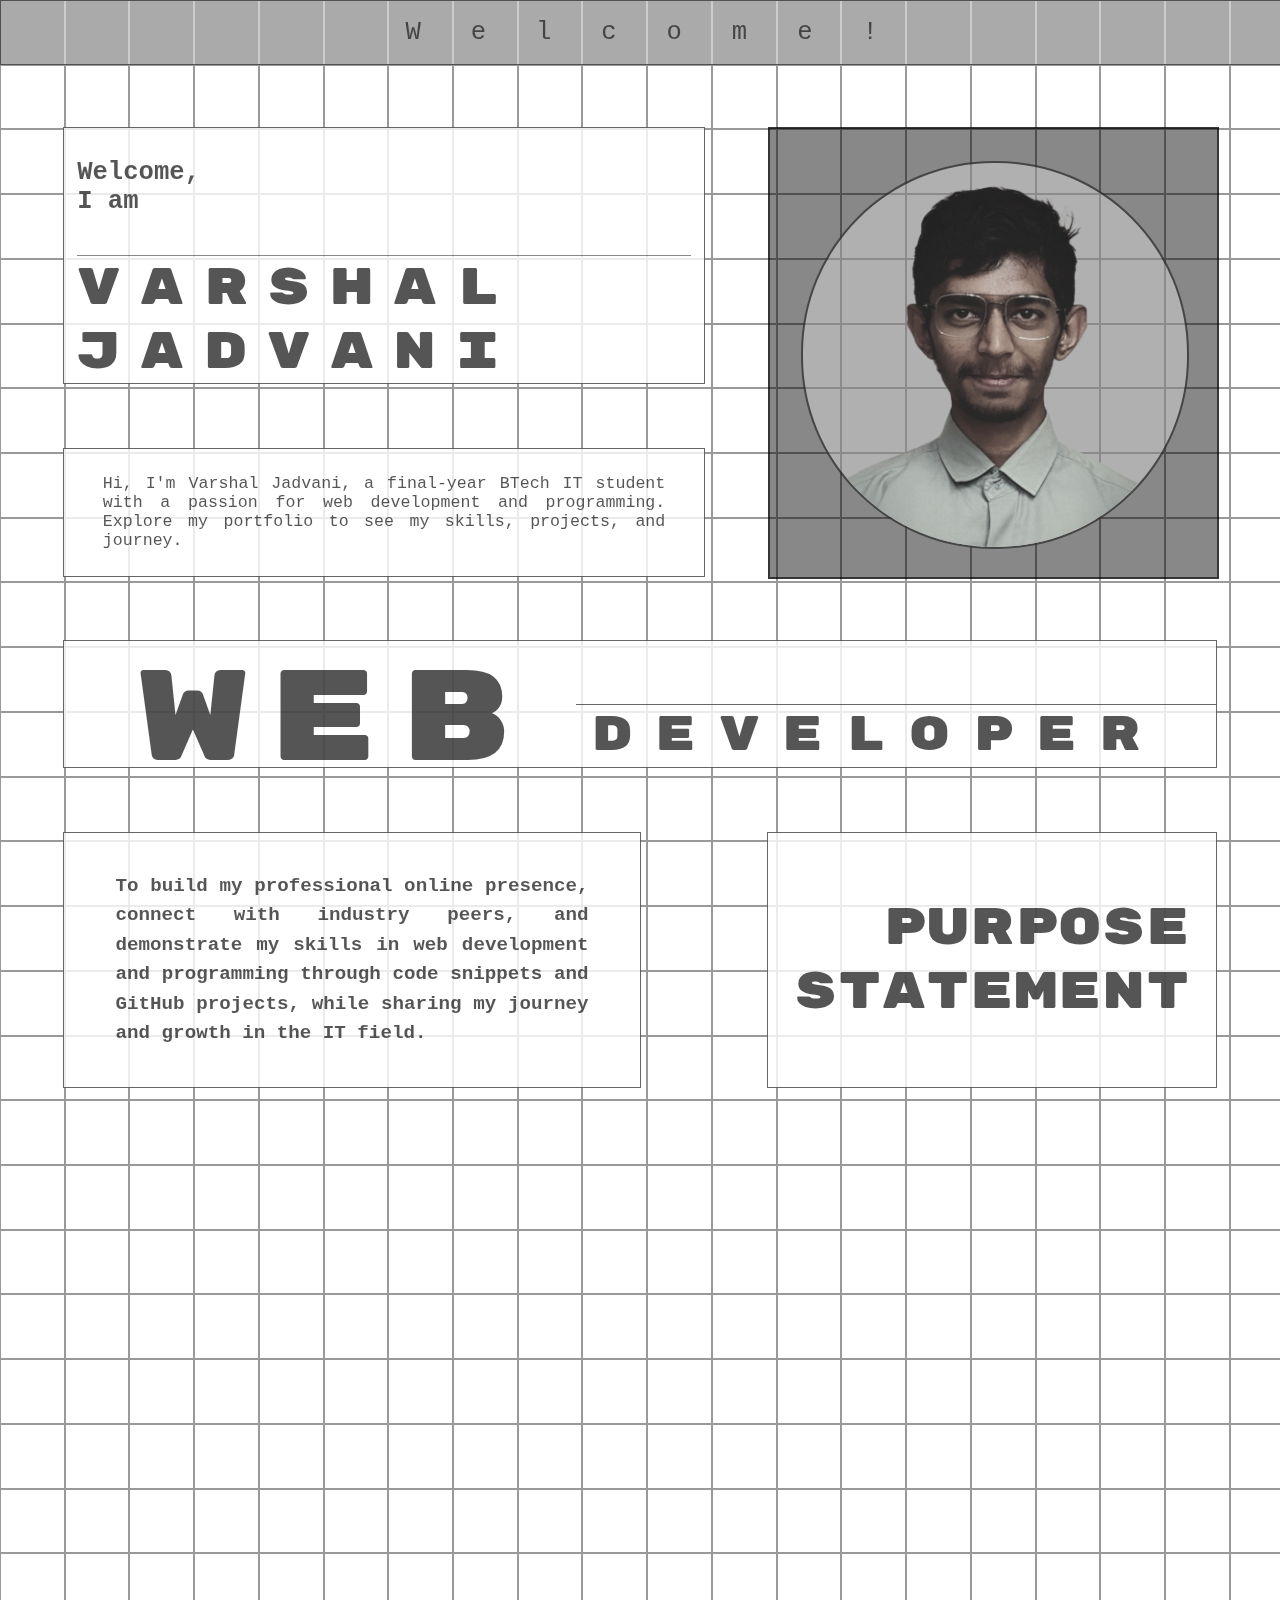
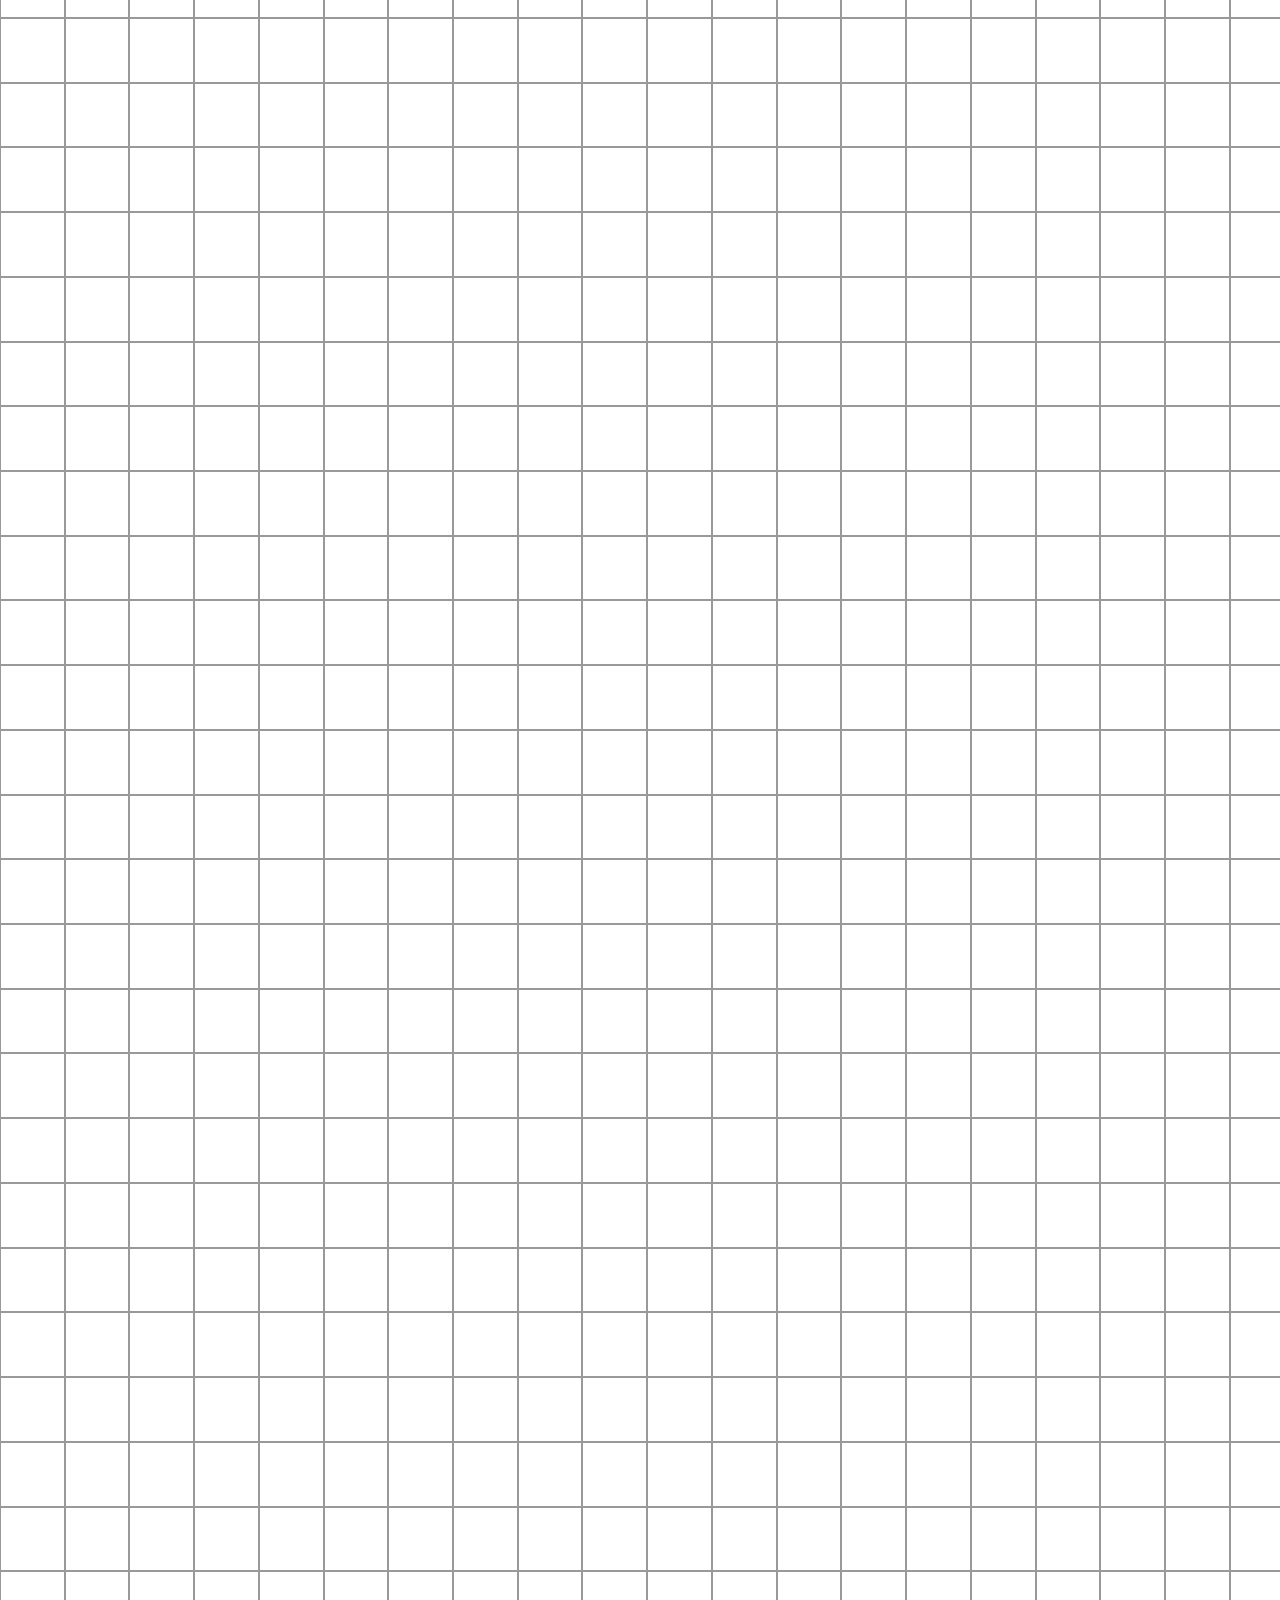
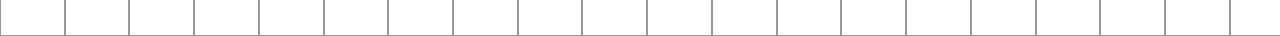
==== index.html @ 3df0f8cb "added purpose statement" ====
<!DOCTYPE html>
<html lang="en">
<head>
    <meta charset="UTF-8">
    <meta name="viewport" content="width=device-width, initial-scale=1.0">
    <title>Document</title>
    <link rel="stylesheet" href="styles.css">
</head>
<body>
    <div id="background" class="background"></div>
    <div id="header" class="header"><p>Welcome!</p></div>
    <div class="name" id="name"><p><br>Welcome,<br>I am</p><h2>varshal Jadvani</h2></div>
    <!-- <div class="about" id="about"><p>I am currently studying in my final year of BTech in IT. I have a strong foundation in web development and programming. </p><p>skills : JavaScript, HTML, CSS, MongoDB, MySQL, PHP, Java, and C.</p></div> -->
    <div class="about" id="about"><p>Hi, I'm Varshal Jadvani, a final-year BTech IT student with a passion for web development and programming. Explore my portfolio to see my skills, projects, and journey.</p></div>
    <div id="profile_photo" class="profile_photo">
        <img src="img/pfp.jpeg" alt="" srcset="">
    </div>
    <div class="profession" id="profession">
        <h1>Web</h1>
        <h2>Developer</h2>
        <!-- <h2>designer</h2> -->
    </div>
    <div class="purpose" id="purpose"><p><b>Purpose Statement</b></p></div>
    <div class="purpose_statement" id="purpose_statement"><p>To build my professional online presence, connect with industry peers, and demonstrate my skills in web development and programming through code snippets and GitHub projects, while sharing my journey and growth in the IT field.</p></div>
</body>
<script src="script.js"></script>
</html>
---- styles.css ----
@import url('https://fonts.googleapis.com/css2?family=Delius+Unicase:wght@400;700&family=Nunito:ital,wght@0,200..1000;1,200..1000&family=Rubik+Mono+One&family=Ubuntu+Sans+Mono:ital,wght@0,400..700;1,400..700&display=swap');
@import url('https://fonts.googleapis.com/css2?family=Delius+Unicase:wght@400;700&family=Nunito:ital,wght@0,200..1000;1,200..1000&family=Rubik+Mono+One&display=swap');
*{
    margin: 0;
    padding: 0;
    font-family: "Rubik Mono One", monospace;
    font-weight: 400;
    font-style: normal;    /* font-weight: 800; */
    color: #000000aa;
}
body{
    background-color: #fff;
    margin: 0;
    padding: 0;
    height: fit-content;
    width: fit-content;
}
.background{
    /* display: flex;
    flex-direction: row;
    flex-wrap: wrap;
    justify-content: center;
    margin: 5px auto; */
    margin: 0;
    padding: 0;
    min-height: 100vh;
    max-width: 100vw;
    position: absolute;
    display: grid;
    grid-template-columns: 1fr 1fr 1fr 1fr 1fr 1fr 1fr 1fr 1fr 1fr 1fr 1fr 1fr 1fr 1fr 1fr 1fr 1fr 1fr 1fr;
    /* overflow: hidden; */
    z-index: -1;
}
::-webkit-scrollbar{
    display: none;
}
.background > div{
    height: calc(5vw - .1vw);
    /* height:; */
    width: calc(5vw - .1vw);
    /* width: ; */
    border: 0.05vw solid #00000066;
}

p{
    font-family: "Ubuntu Sans Mono", monospace;
    font-weight: 600;
}

.header{
    position: absolute;
    top: 0;
    height: calc(5vw - 0.1vw);
    width: 100vw;
    background-color: #ffffffaa;
    backdrop-filter: invert();
    display: flex;
    justify-content: center;
    align-items: center;
    border: .1vw solid #00000099;
    border-bottom: 0.1vw solid #00000099;
}
.header p{
    height: auto;
    width: auto;
    color: #00000099;
    padding: 0 0 0 4vw;
    letter-spacing: 3.9vw;
    font-size: 2vw;
    font-family: "Ubuntu Sans Mono", monospace;
    font-weight: 400;
}

.name{
    display: flex;
    flex-direction: column;
    position: absolute;
    top: calc(10vw - 0.05vw);
    left: calc(5vw - 0.05vw);
    height: calc(20vw - 0.1vw);
    width: calc(50vw - calc(2vw + 0.05vw));
    font-size: 2.5vw;
    background-color: #ffffffcc;
    /* backdrop-filter: invert(); */
    justify-content: center;
    align-items: center;
    padding: 0 1vw;
    /* background-color: #00000055; */
    border: .15vw solid #00000099;
}
.name p{
    height: calc(10vw - 0.1vw);
    width: 100%;
    text-align: left;
    font-size: 2vw;
    border-bottom: 0.15vw solid #00000077;
}
.name h2{
    height: calc(10vw - 0.1vw);
    /* width: 95%; */
    text-align: left;
    word-spacing: 3vw;
    font-size: 4vw;
    letter-spacing: 1.5vw;
    /* margin-left: 14vw;
    margin-right: 1vw; */
}

.about{
    display: flex;
    flex-direction: column;
    position: absolute;
    top: calc(35vw);
    left: calc(5vw - 0.05vw);
    height: calc(10vw - 0.08vw);
    width: calc(50vw - 0.05vw);
    background-color: #ffffffcc;
    border: .15vw solid #00000099;
    justify-content: space-around;
    align-items: center;
    padding: 0;
}
.about p{
    flex: 0 0 auto;
    font-size: 1.3vw;
    text-align: justify;
    padding: 0 3vw;
    font-family: "Ubuntu Sans Mono", monospace;
    font-weight: 500;
    /* color: #000000dd; */
}

.profile_photo{
    position: absolute;
    top: calc(10vw - 0.05vw);
    left: calc(60vw);
    height: calc(35vw - 0.05vw);
    width: calc(35vw - 0.1vw);
    font-size: 2.5vw;
    background-color: #00000077;
    border: 2px solid #00000099;
    overflow: hidden;
}
.profile_photo img{
    position: relative;
    top: calc(2.5vw - 0.05vw);
    left: calc(2.5vw - 0.05vw);
    height: calc(30vw);
    width: calc(30vw);
    background-color: #ffffff55;
    border-radius: 15vw;
    border: 2px solid #00000099;
    filter: saturate(0.3);
}

.profession{
    display: flex;
    flex-direction: row;
    position: absolute;
    top:calc(50vw);
    left: calc(5vw - 0.05vw);
    height: calc(10vw - 0.12vw);
    width: calc(90vw - 0.05vw);
    font-size: 2.5vw;
    background-color: #ffffffcc;
    /* justify-content: space-around    ; */
    align-items: end;
    border: 0.15vw solid #00000099;
}
.profession h1{
    flex: 0 0 calc(35vw - 0.75vw);
    /* width: 100%; */
    text-align: left;
    height: calc(10vw - 0.15vw);
    font-size: 10vw;
    letter-spacing: 1.75vw;
    padding: 0 0 0 5.75vw;
}
.profession h2{
    flex: 0 0 calc(50vw - 1.25vw);
    text-align: left;
    height: calc(5vw - 0.1vw);
    letter-spacing: 1.75vw;
    border-top: 0.15vw solid #00000099;
    padding: 0 0 0 1.2vw;
}
.profession h2:nth-of-type(2){
    position: relative;
    top: -5vw;
    left: -50vw;
    border-top:none;
    /* background-color: #fff; */
}

.purpose{
    display: flex;
    position: absolute;
    top:calc(65vw);
    left: calc(60vw - 0.05vw);
    height: calc(20vw - 0.12vw);
    width: calc(35vw - 0.05vw);
    background-color: #ffffffcc;
    justify-content: center;
    align-items: center;
    border: 0.15vw solid #00000099;
}
.purpose p{
    padding: 0 4vw;
    font-size: 4vw;
    text-align: right;
    /* line-height: 1vw; */
}

.purpose_statement{
    display: flex;
    position: absolute;
    top:calc(65vw);
    left: calc(5vw - 0.05vw);
    height: calc(20vw - 0.12vw);
    width: calc(45vw - 0.05vw);
    background-color: #ffffffcc;
    justify-content: center;
    align-items: center;
    border: 0.15vw solid #00000099;   
}
.purpose_statement p{
    padding: 0 4vw;
    font-size: 1.5vw;
    text-align: justify;
    line-height: 2.3vw;
}
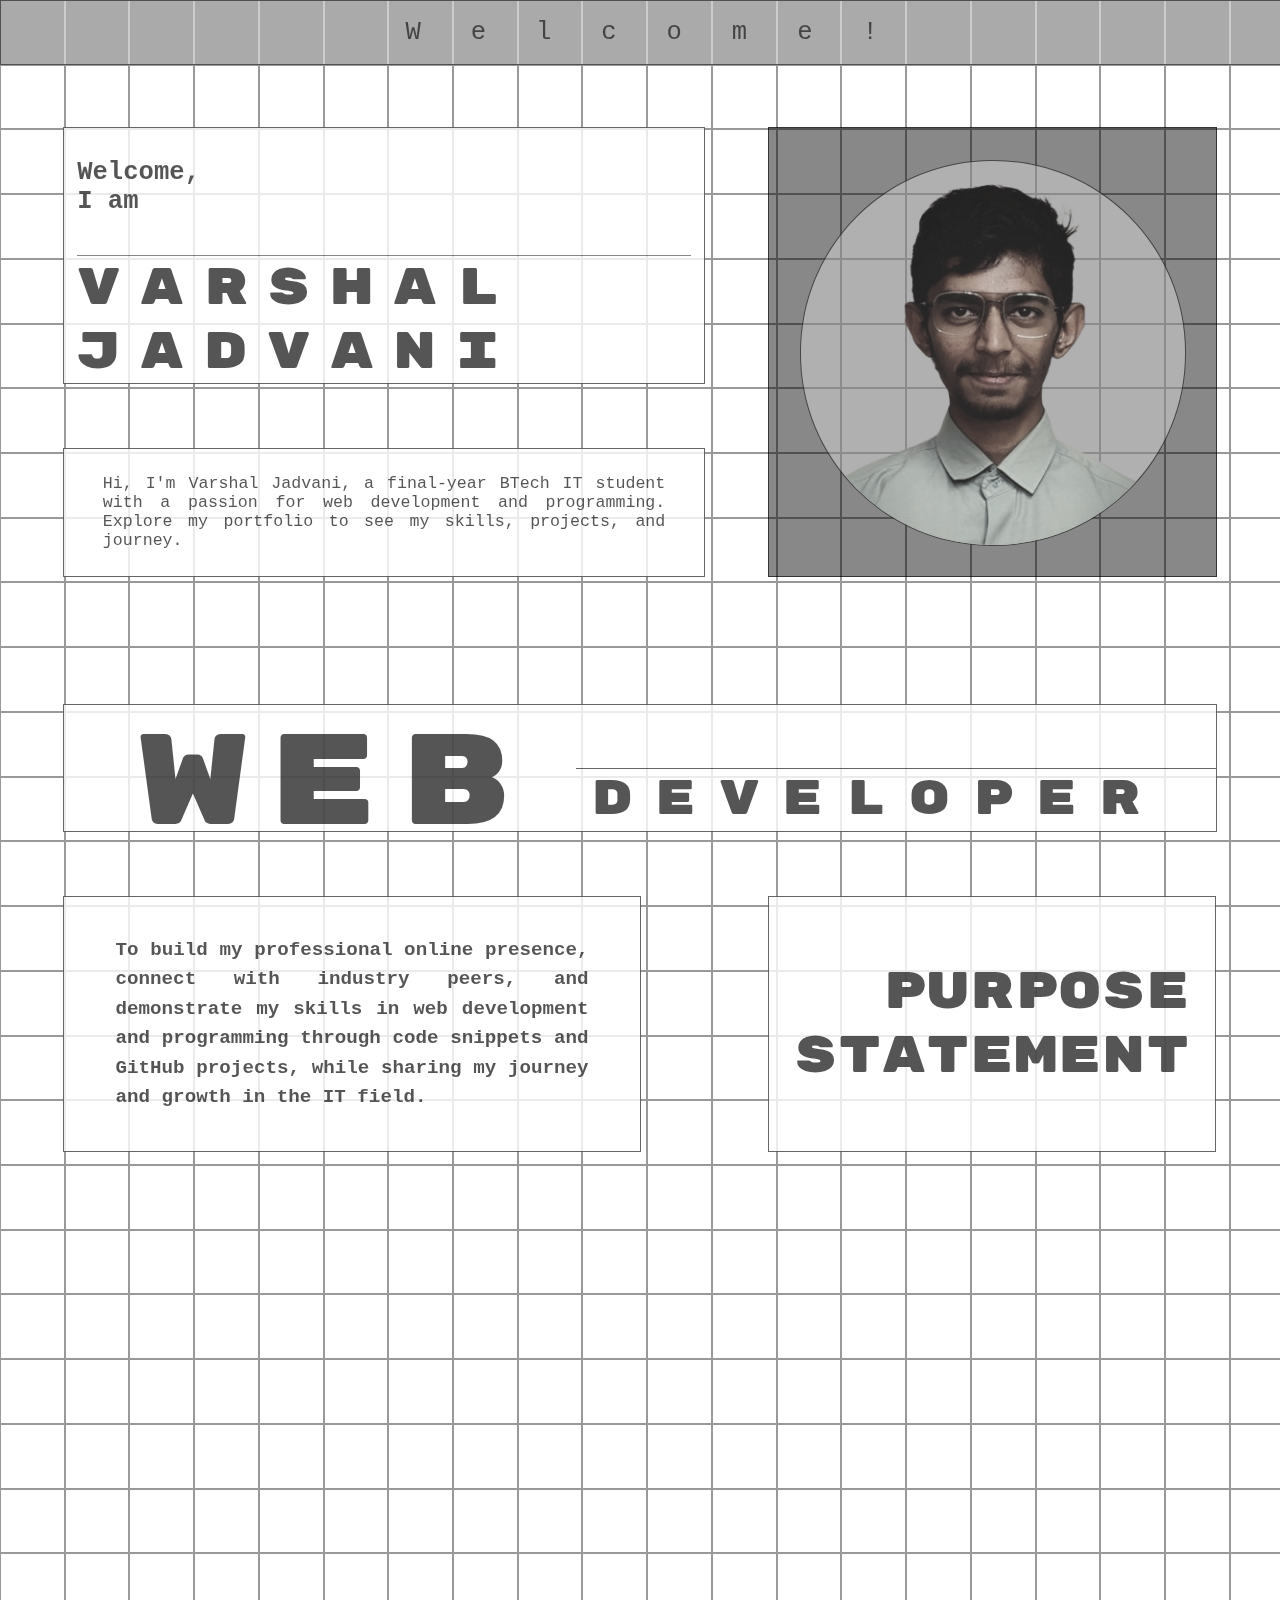
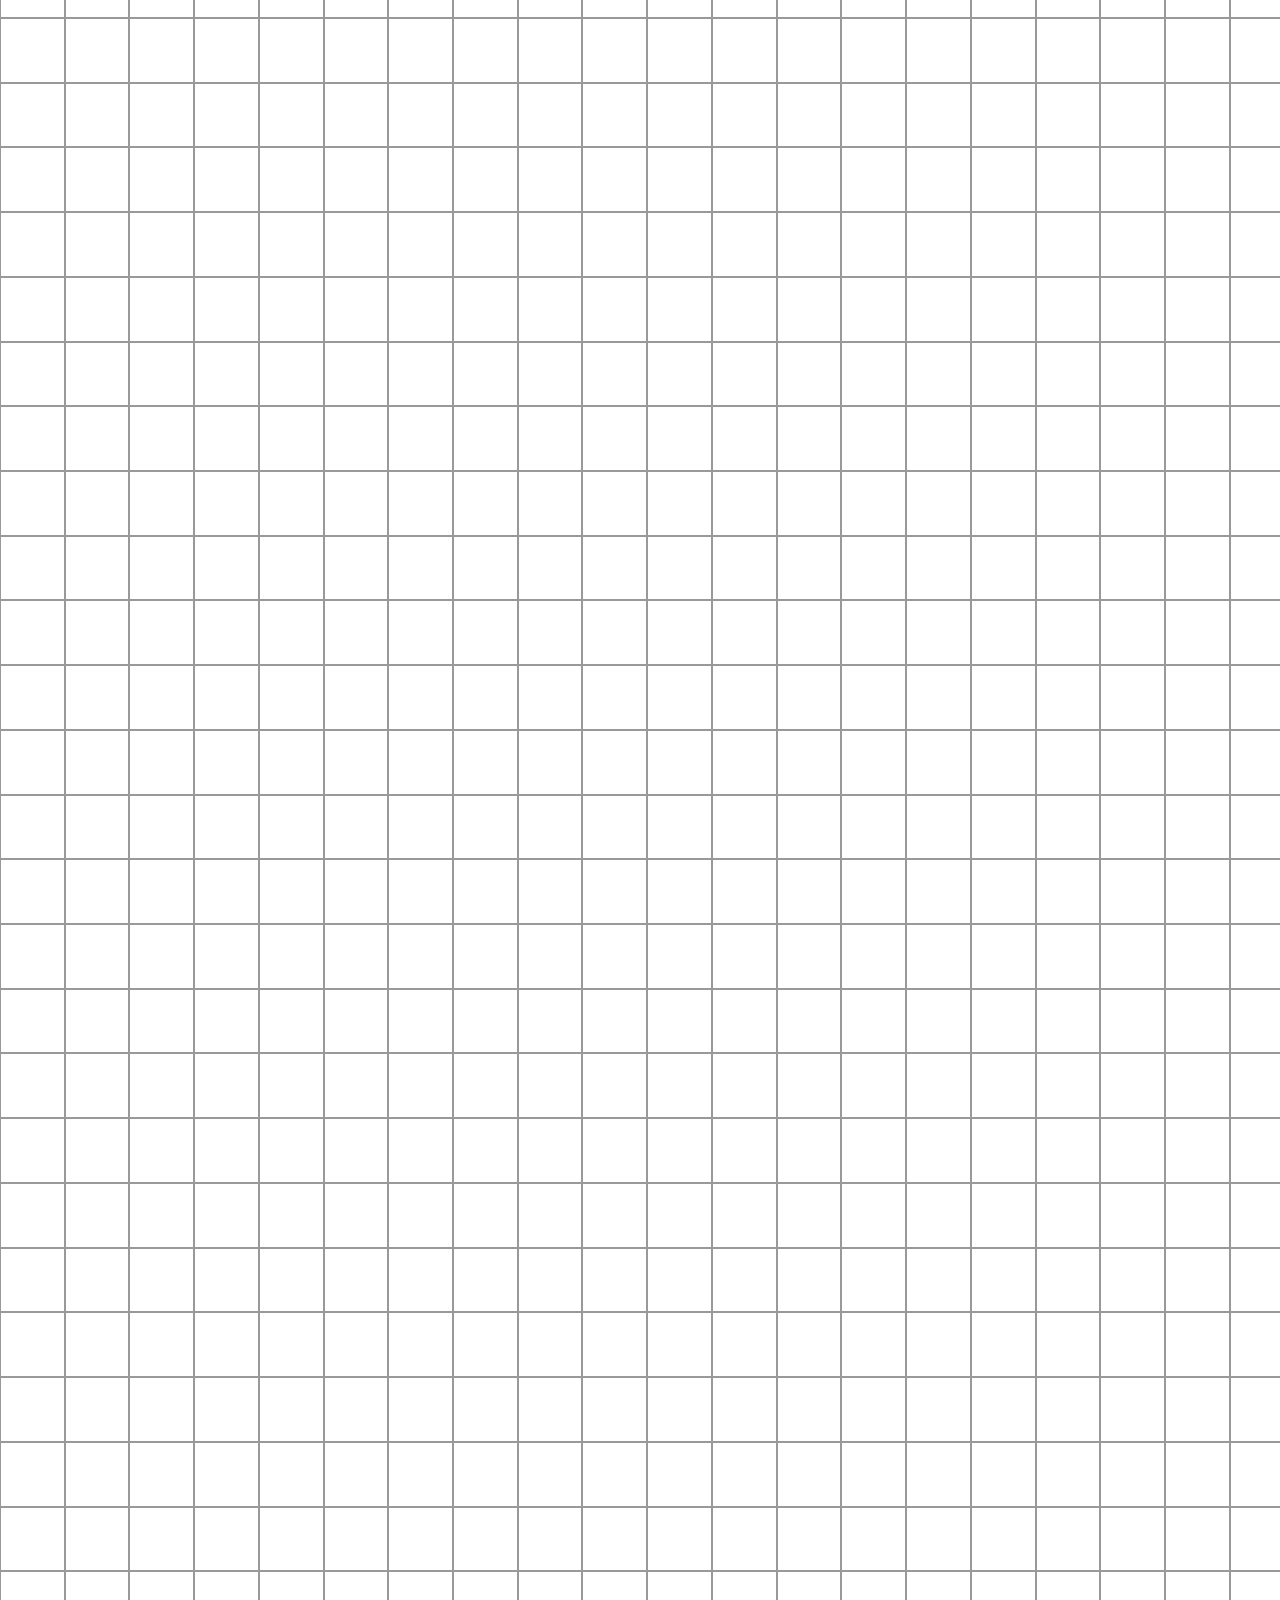
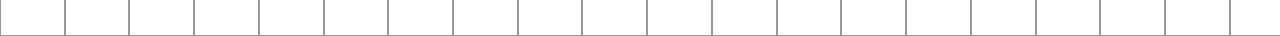
==== commit 05464abd: "yesterdays remaining work" ====
--- a/index.html
+++ b/index.html
@@ -5,6 +5,8 @@
     <meta name="viewport" content="width=device-width, initial-scale=1.0">
     <title>Document</title>
     <link rel="stylesheet" href="styles.css">
+    <meta name="viewport" content="width=device-width, initial-scale=1.0">
+
 </head>
 <body>
     <div id="background" class="background"></div>
--- a/styles.css
+++ b/styles.css
@@ -35,12 +35,13 @@
     display: none;
 }
 .background > div{
+    /* height: calc(4.88vw);
+    width: calc(4.88vw); */
     height: calc(5vw - .1vw);
-    /* height:; */
     width: calc(5vw - .1vw);
-    /* width: ; */
     border: 0.05vw solid #00000066;
 }
+
 
 p{
     font-family: "Ubuntu Sans Mono", monospace;
@@ -138,7 +139,7 @@
     width: calc(35vw - 0.1vw);
     font-size: 2.5vw;
     background-color: #00000077;
-    border: 2px solid #00000099;
+    border: 0.15vw solid #00000099;
     overflow: hidden;
 }
 .profile_photo img{
@@ -149,7 +150,7 @@
     width: calc(30vw);
     background-color: #ffffff55;
     border-radius: 15vw;
-    border: 2px solid #00000099;
+    border: 0.15vw solid #00000099;
     filter: saturate(0.3);
 }
 
@@ -157,7 +158,7 @@
     display: flex;
     flex-direction: row;
     position: absolute;
-    top:calc(50vw);
+    top:calc(55vw);
     left: calc(5vw - 0.05vw);
     height: calc(10vw - 0.12vw);
     width: calc(90vw - 0.05vw);
@@ -195,10 +196,10 @@
 .purpose{
     display: flex;
     position: absolute;
-    top:calc(65vw);
-    left: calc(60vw - 0.05vw);
+    top:calc(70vw);
+    left: calc(60vw);
     height: calc(20vw - 0.12vw);
-    width: calc(35vw - 0.05vw);
+    width: calc(35vw - 0.12vw);
     background-color: #ffffffcc;
     justify-content: center;
     align-items: center;
@@ -214,7 +215,7 @@
 .purpose_statement{
     display: flex;
     position: absolute;
-    top:calc(65vw);
+    top:calc(70vw);
     left: calc(5vw - 0.05vw);
     height: calc(20vw - 0.12vw);
     width: calc(45vw - 0.05vw);
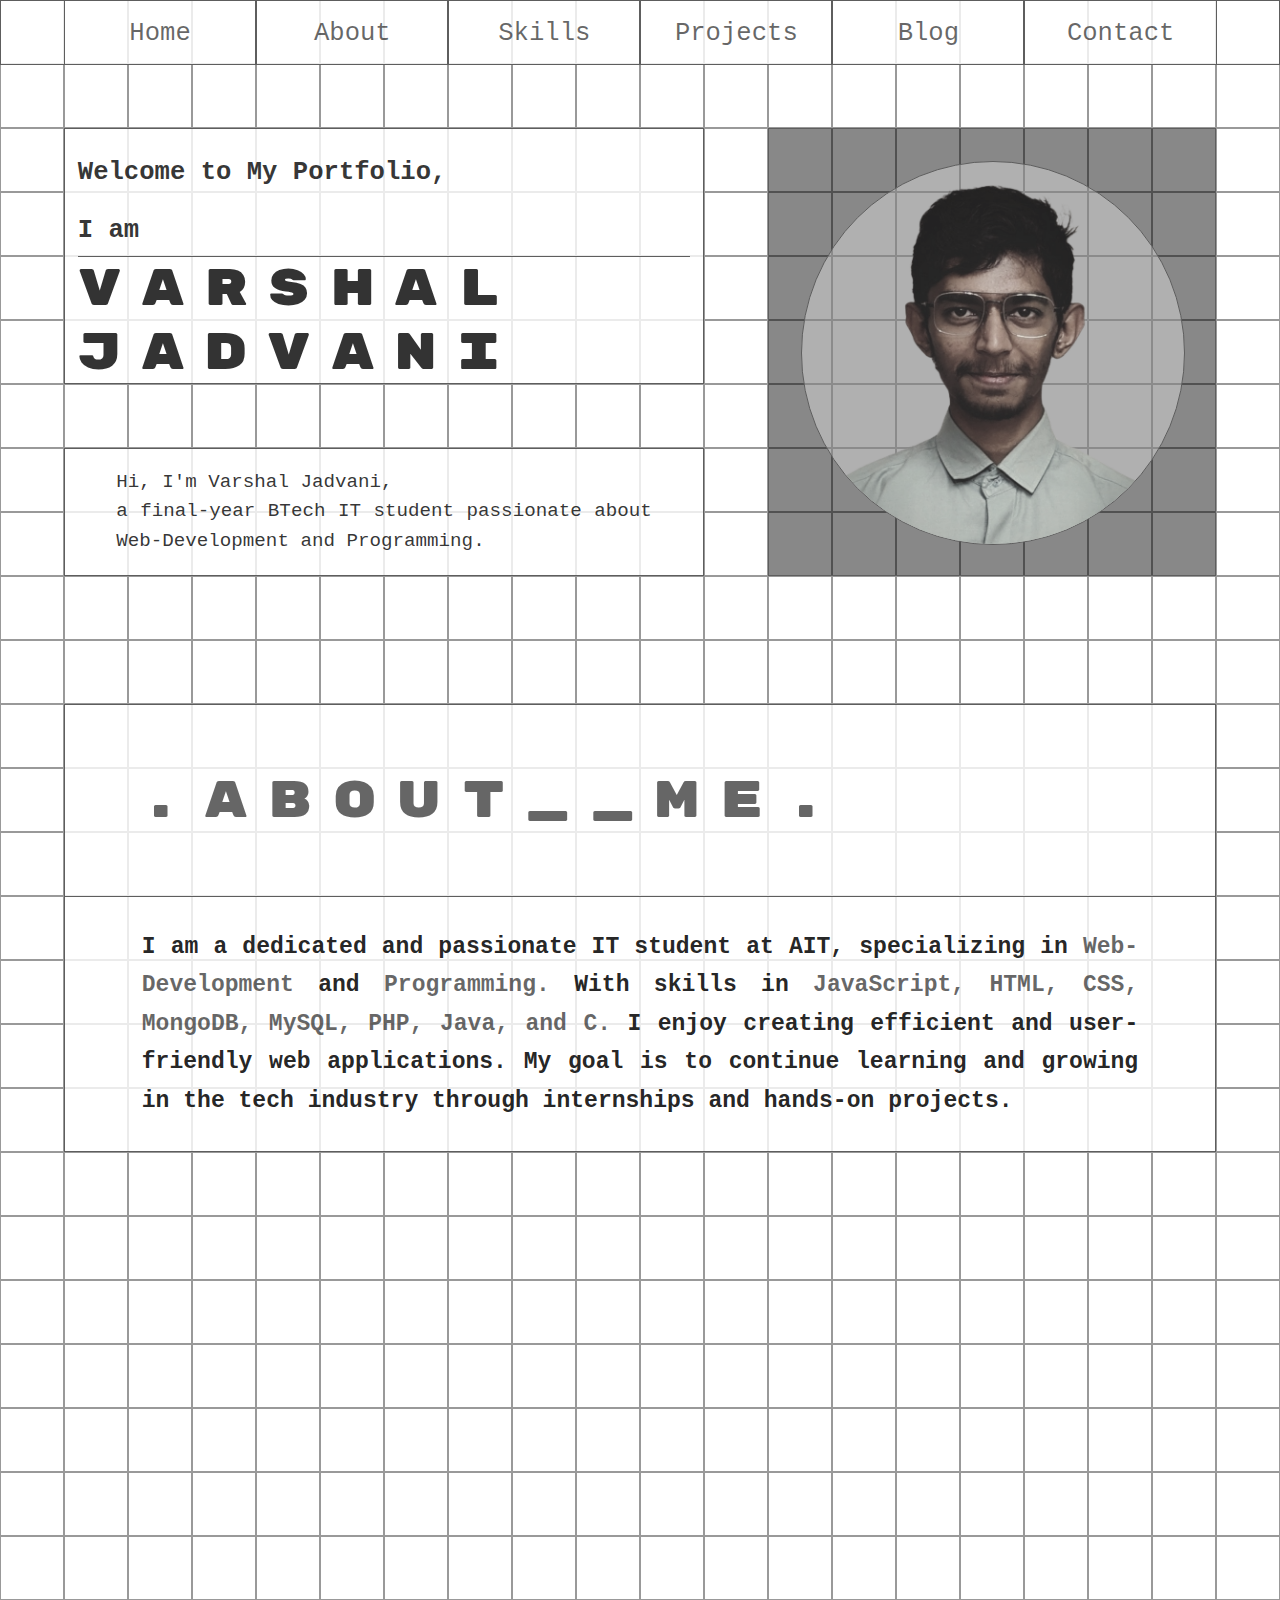
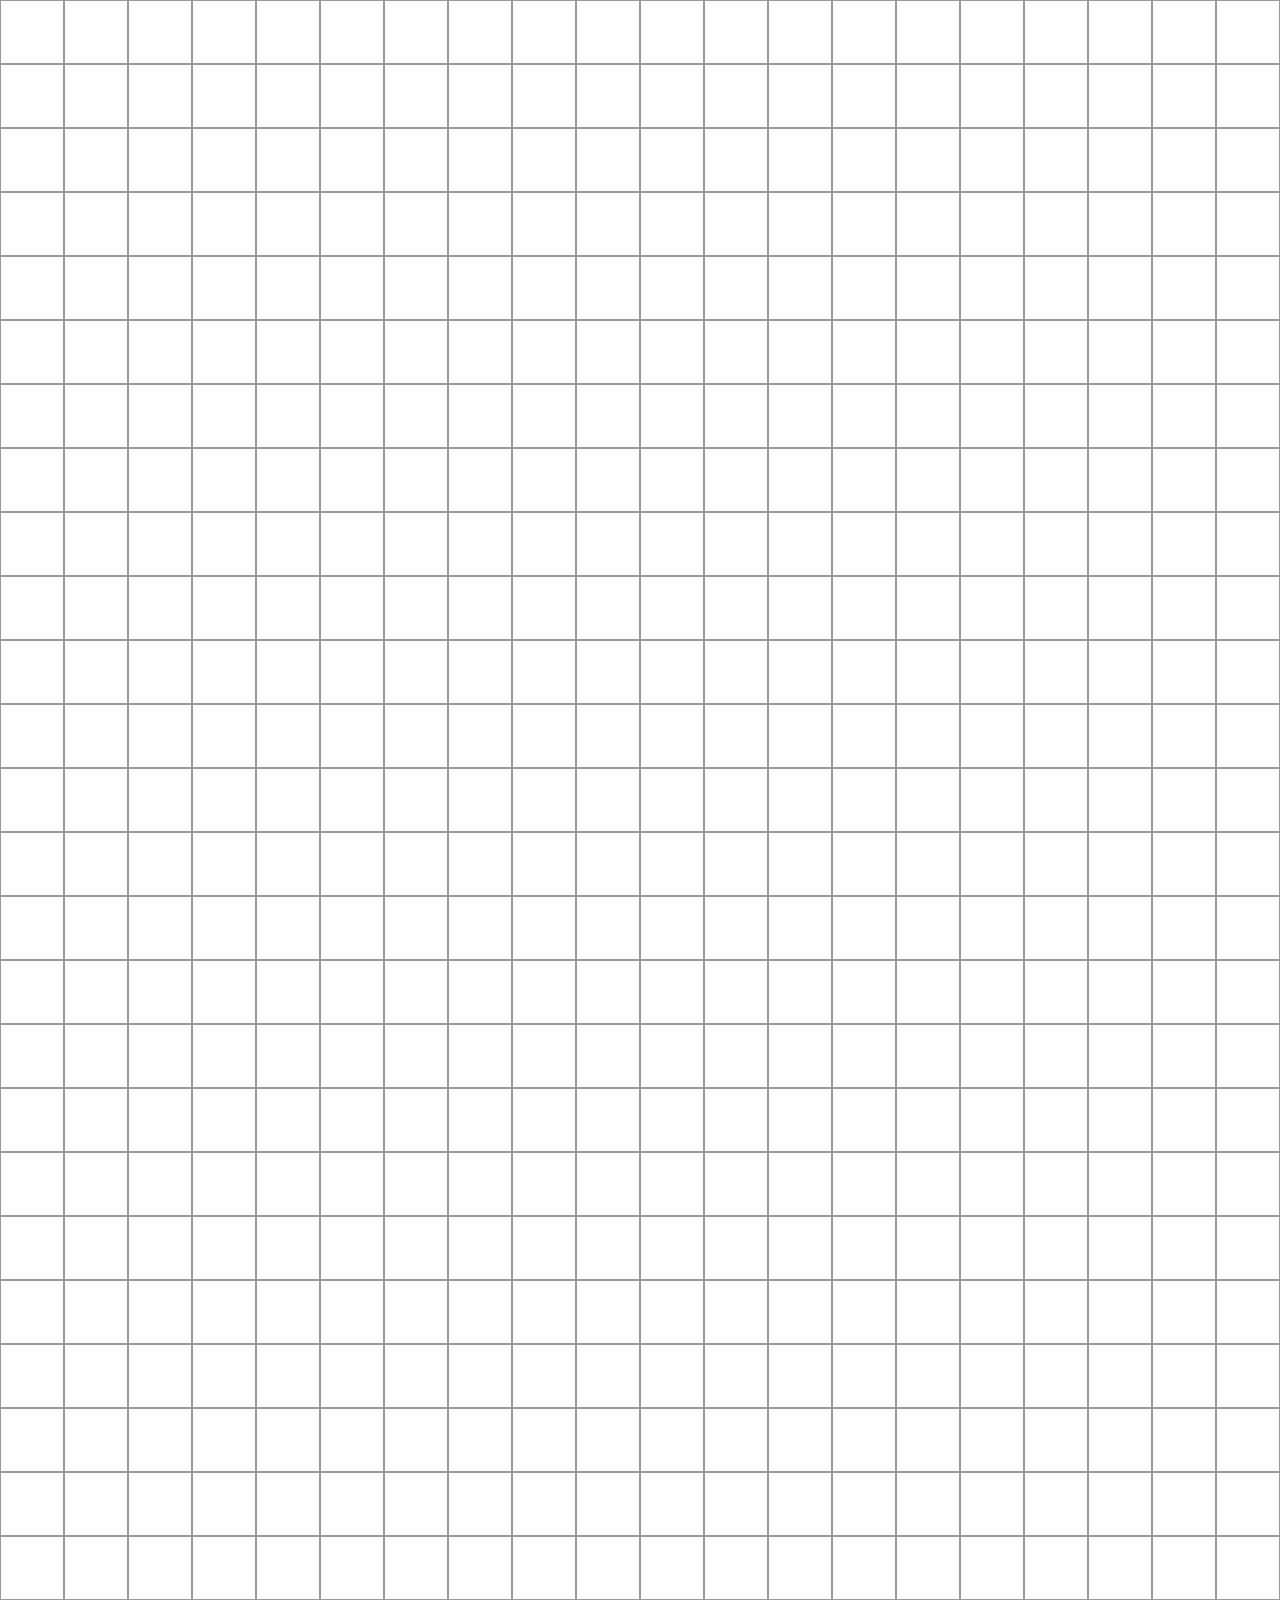
==== commit 6af6d951: "added about me and re-designed" ====
--- a/index.html
+++ b/index.html
@@ -3,27 +3,39 @@
 <head>
     <meta charset="UTF-8">
     <meta name="viewport" content="width=device-width, initial-scale=1.0">
-    <title>Document</title>
+    <title>Welcome to My Portfolio</title>
     <link rel="stylesheet" href="styles.css">
-    <meta name="viewport" content="width=device-width, initial-scale=1.0">
-
+    <meta name="description" content="Developer : Varshal Jadvani, Portfolio : Hi, I'm Varshal Jadvani, a final-year BTech IT student...">
+    <meta name="google" content="">
 </head>
 <body>
     <div id="background" class="background"></div>
-    <div id="header" class="header"><p>Welcome!</p></div>
-    <div class="name" id="name"><p><br>Welcome,<br>I am</p><h2>varshal Jadvani</h2></div>
+    <div id="header" class="header">
+        <nav>
+            <ul>
+                <li><a href="#home">Home</a></li>
+                <li><a href="#about">About</a></li>
+                <li><a href="#skills">Skills</a></li>
+                <li><a href="#projects">Projects</a></li>
+                <li><a href="#blog">Blog</a></li>
+                <li><a href="#contact">Contact</a></li>
+            </ul>
+        </nav>
+    </div>
+    <div class="name" id="name"><p><br>Welcome to My Portfolio,<br><br>I am</p><h2>varshal Jadvani</h2></div>
     <!-- <div class="about" id="about"><p>I am currently studying in my final year of BTech in IT. I have a strong foundation in web development and programming. </p><p>skills : JavaScript, HTML, CSS, MongoDB, MySQL, PHP, Java, and C.</p></div> -->
-    <div class="about" id="about"><p>Hi, I'm Varshal Jadvani, a final-year BTech IT student with a passion for web development and programming. Explore my portfolio to see my skills, projects, and journey.</p></div>
+    <!-- <div class="about" id="about"><p>Hi, I'm Varshal Jadvani, a final-year BTech IT student with a passion for web development and programming. Explore my portfolio to see my skills, projects, and journey.</p></div> -->
+    <div class="hero" id="hero"><p>Hi, I'm Varshal Jadvani,<br> a final-year BTech IT student passionate about Web-Development and Programming.</p></div>
     <div id="profile_photo" class="profile_photo">
         <img src="img/pfp.jpeg" alt="" srcset="">
     </div>
-    <div class="profession" id="profession">
+    <!-- <div class="profession" id="profession">
         <h1>Web</h1>
         <h2>Developer</h2>
-        <!-- <h2>designer</h2> -->
-    </div>
-    <div class="purpose" id="purpose"><p><b>Purpose Statement</b></p></div>
-    <div class="purpose_statement" id="purpose_statement"><p>To build my professional online presence, connect with industry peers, and demonstrate my skills in web development and programming through code snippets and GitHub projects, while sharing my journey and growth in the IT field.</p></div>
+        <h2>designer</h2>
+    </div> -->
+    <div class="about" id="about"><p><b><br>.About</b><b>__Me.</b></p></div>
+    <div class="about_statement" id="about_statement"><p>I am a dedicated and passionate IT student at AIT, specializing in <b>Web-Development</b> and <b>Programming.</b> With skills in <b>JavaScript, HTML, CSS, MongoDB, MySQL, PHP, Java, and C.</b> I enjoy creating efficient and user-friendly web applications. My goal is to continue learning and growing in the tech industry through internships and hands-on projects.</p></div>
 </body>
 <script src="script.js"></script>
 </html>--- a/styles.css
+++ b/styles.css
@@ -6,7 +6,8 @@
     font-family: "Rubik Mono One", monospace;
     font-weight: 400;
     font-style: normal;    /* font-weight: 800; */
-    color: #000000aa;
+    color: #000000cc;
+    box-sizing: border-box;
 }
 body{
     background-color: #fff;
@@ -16,15 +17,10 @@
     width: fit-content;
 }
 .background{
-    /* display: flex;
-    flex-direction: row;
-    flex-wrap: wrap;
-    justify-content: center;
-    margin: 5px auto; */
     margin: 0;
     padding: 0;
     min-height: 100vh;
-    max-width: 100vw;
+    min-width: 100vw;
     position: absolute;
     display: grid;
     grid-template-columns: 1fr 1fr 1fr 1fr 1fr 1fr 1fr 1fr 1fr 1fr 1fr 1fr 1fr 1fr 1fr 1fr 1fr 1fr 1fr 1fr;
@@ -35,10 +31,9 @@
     display: none;
 }
 .background > div{
-    /* height: calc(4.88vw);
-    width: calc(4.88vw); */
-    height: calc(5vw - .1vw);
-    width: calc(5vw - .1vw);
+    box-sizing: border-box;
+    height: calc(5vw);
+    width: calc(5vw);
     border: 0.05vw solid #00000066;
 }
 
@@ -51,35 +46,74 @@
 .header{
     position: absolute;
     top: 0;
-    height: calc(5vw - 0.1vw);
+    height: calc(5vw + 0.05vw);
     width: 100vw;
-    background-color: #ffffffaa;
-    backdrop-filter: invert();
-    display: flex;
-    justify-content: center;
-    align-items: center;
+    background-color: #ffffffcc;
+    /* backdrop-filter: invert(); */
+    display: flex;
+    /* justify-content: center;
+    align-items: center; */
     border: .1vw solid #00000099;
-    border-bottom: 0.1vw solid #00000099;
-}
-.header p{
-    height: auto;
-    width: auto;
+    border-bottom: 0.15vw solid #5e5e5e;
+}
+.header a{
+    display: flex;
+    justify-content: center;
+    align-items: center;
+    height: 5vw;
+    width: 100%;
     color: #00000099;
-    padding: 0 0 0 4vw;
-    letter-spacing: 3.9vw;
     font-size: 2vw;
     font-family: "Ubuntu Sans Mono", monospace;
     font-weight: 400;
+    text-decoration: none;
+    transition: all .2s;
+}
+ .header nav{
+    width: 100%;
+    display: flex;
+}
+.header nav ul{
+    width: 100%;
+    display: flex;
+    flex-direction: row;
+    padding: 0 0 0 calc(5vw - .1vw); 
+    /* justify-content: space-between; */
+}
+.header nav ul li{
+    height: 5vw;
+    flex: 0 0 15vw;
+    list-style: none;
+    display: flex;
+    justify-content: center;
+    align-items: center;
+    border-left: 0.1vw solid #5e5e5e;
+    border-right: 0.1vw solid #5e5e5e;
+    cursor: pointer;
+}
+.header nav ul li:hover{
+    background-color: #000000cc;
+}
+.header nav ul li a:hover{
+    color: #ffffff99;
+}
+.header nav ul li:nth-of-type(1){
+    border-left: 0.15vw solid #5e5e5e;
+    flex: 0 0 calc(15vw + 0.05vw);
+}
+.header nav ul li:nth-last-of-type(1){
+    border-right: 0.15vw solid #5e5e5e;
+    flex: 0 0 calc(15vw + 0.05vw);
 }
 
 .name{
     display: flex;
     flex-direction: column;
     position: absolute;
-    top: calc(10vw - 0.05vw);
-    left: calc(5vw - 0.05vw);
-    height: calc(20vw - 0.1vw);
-    width: calc(50vw - calc(2vw + 0.05vw));
+    top: calc(10vw);
+    left: calc(5vw);
+    height: calc(20vw);
+    width: calc(50vw);
     font-size: 2.5vw;
     background-color: #ffffffcc;
     /* backdrop-filter: invert(); */
@@ -87,17 +121,17 @@
     align-items: center;
     padding: 0 1vw;
     /* background-color: #00000055; */
-    border: .15vw solid #00000099;
+    border: 0.15vw solid #5e5e5e;
 }
 .name p{
-    height: calc(10vw - 0.1vw);
+    height: calc(10vw);
     width: 100%;
     text-align: left;
     font-size: 2vw;
-    border-bottom: 0.15vw solid #00000077;
+    border-bottom: 0.15vw solid #5e5e5e;
 }
 .name h2{
-    height: calc(10vw - 0.1vw);
+    height: calc(10vw - 0.15vw);
     /* width: 95%; */
     text-align: left;
     word-spacing: 3vw;
@@ -107,80 +141,80 @@
     margin-right: 1vw; */
 }
 
-.about{
+.hero{
     display: flex;
     flex-direction: column;
     position: absolute;
     top: calc(35vw);
-    left: calc(5vw - 0.05vw);
-    height: calc(10vw - 0.08vw);
-    width: calc(50vw - 0.05vw);
-    background-color: #ffffffcc;
-    border: .15vw solid #00000099;
+    left: calc(5vw);
+    height: calc(10vw);
+    width: calc(50vw);
+    background-color: #ffffffcc;
+    border: 0.15vw solid #5e5e5e;
     justify-content: space-around;
     align-items: center;
     padding: 0;
 }
-.about p{
+.hero p{
     flex: 0 0 auto;
-    font-size: 1.3vw;
+    font-size: 1.5vw;
     text-align: justify;
     padding: 0 3vw;
     font-family: "Ubuntu Sans Mono", monospace;
     font-weight: 500;
+    padding: 0 4vw;
+    line-height: 2.3vw;
     /* color: #000000dd; */
 }
 
 .profile_photo{
     position: absolute;
-    top: calc(10vw - 0.05vw);
+    top: calc(10vw);
     left: calc(60vw);
-    height: calc(35vw - 0.05vw);
-    width: calc(35vw - 0.1vw);
+    height: calc(35vw);
+    width: calc(35vw);
     font-size: 2.5vw;
     background-color: #00000077;
-    border: 0.15vw solid #00000099;
+    border: 0.15vw solid #5e5e5e;
     overflow: hidden;
 }
 .profile_photo img{
     position: relative;
-    top: calc(2.5vw - 0.05vw);
-    left: calc(2.5vw - 0.05vw);
+    top: calc(2.5vw);
+    left: calc(2.5vw);
     height: calc(30vw);
     width: calc(30vw);
     background-color: #ffffff55;
     border-radius: 15vw;
-    border: 0.15vw solid #00000099;
+    border: 0.15vw solid #5e5e5e;
     filter: saturate(0.3);
 }
 
-.profession{
+/* .profession{
     display: flex;
     flex-direction: row;
     position: absolute;
     top:calc(55vw);
-    left: calc(5vw - 0.05vw);
-    height: calc(10vw - 0.12vw);
-    width: calc(90vw - 0.05vw);
+    left: calc(5vw);
+    height: calc(10vw);
+    width: calc(90vw);
     font-size: 2.5vw;
     background-color: #ffffffcc;
-    /* justify-content: space-around    ; */
     align-items: end;
-    border: 0.15vw solid #00000099;
+    border: 0.1vw solid #00000099;
 }
 .profession h1{
-    flex: 0 0 calc(35vw - 0.75vw);
-    /* width: 100%; */
-    text-align: left;
-    height: calc(10vw - 0.15vw);
+    flex: 0 0 calc(40vw - 0.1vw);
+    text-align: left;
+    height: calc(10vw);
     font-size: 10vw;
     letter-spacing: 1.75vw;
     padding: 0 0 0 5.75vw;
 }
 .profession h2{
-    flex: 0 0 calc(50vw - 1.25vw);
-    text-align: left;
-    height: calc(5vw - 0.1vw);
+    flex: 0 0 calc(50vw);
+    text-align: left;
+    height: calc(5vw);
     letter-spacing: 1.75vw;
     border-top: 0.15vw solid #00000099;
     padding: 0 0 0 1.2vw;
@@ -190,43 +224,58 @@
     top: -5vw;
     left: -50vw;
     border-top:none;
-    /* background-color: #fff; */
-}
-
-.purpose{
+} */
+
+.about{
+    display: flex;
+    position: absolute;
+    top:calc(55vw);
+    left: calc(5vw);
+    height: calc(15vw);
+    width: calc(90vw);
+    background-color: #ffffffcc;
+    /* backdrop-filter: invert(); */
+    justify-content: left;
+    /* align-items: center; */
+    border: 0.15vw solid #5e5e5e;
+    border-bottom: none;
+}
+.about p{
+    height: 15vw;
+    padding: 0 5.8vw ;
+    font-size: 4vw;
+    text-align: left;
+    letter-spacing: 1.6vw;
+    overflow: hidden;
+}
+.about p b{
+    color: #00000099;
+}
+.about_statement{
     display: flex;
     position: absolute;
     top:calc(70vw);
-    left: calc(60vw);
-    height: calc(20vw - 0.12vw);
-    width: calc(35vw - 0.12vw);
-    background-color: #ffffffcc;
-    justify-content: center;
-    align-items: center;
-    border: 0.15vw solid #00000099;
-}
-.purpose p{
-    padding: 0 4vw;
-    font-size: 4vw;
-    text-align: right;
-    /* line-height: 1vw; */
-}
-
-.purpose_statement{
-    display: flex;
-    position: absolute;
-    top:calc(70vw);
-    left: calc(5vw - 0.05vw);
-    height: calc(20vw - 0.12vw);
-    width: calc(45vw - 0.05vw);
-    background-color: #ffffffcc;
-    justify-content: center;
-    align-items: center;
-    border: 0.15vw solid #00000099;   
-}
-.purpose_statement p{
-    padding: 0 4vw;
-    font-size: 1.5vw;
+    left: calc(5vw);
+    height: calc(20vw);
+    width: calc(90vw);
+    background-color: #ffffffcc;
+    justify-content: center;
+    align-items: center;
+    border: 0.15vw solid #5e5e5e;
+}
+.about_statement p{
+    padding: 0 6vw;
+    font-size: 1.8vw;
     text-align: justify;
-    line-height: 2.3vw;
+    line-height: 3vw;
+    /* font-family: "Ubuntu Sans Mono", monospace; */
+    /* font-weight: 500; */
+    color: #000000dd;
+}
+.about_statement p b{
+    font-family: "Ubuntu Sans Mono", monospace;
+    font-weight: 800;
+    cursor: pointer;
+    color: #00000099;
+    /* font-size: 1.3vw; */
 }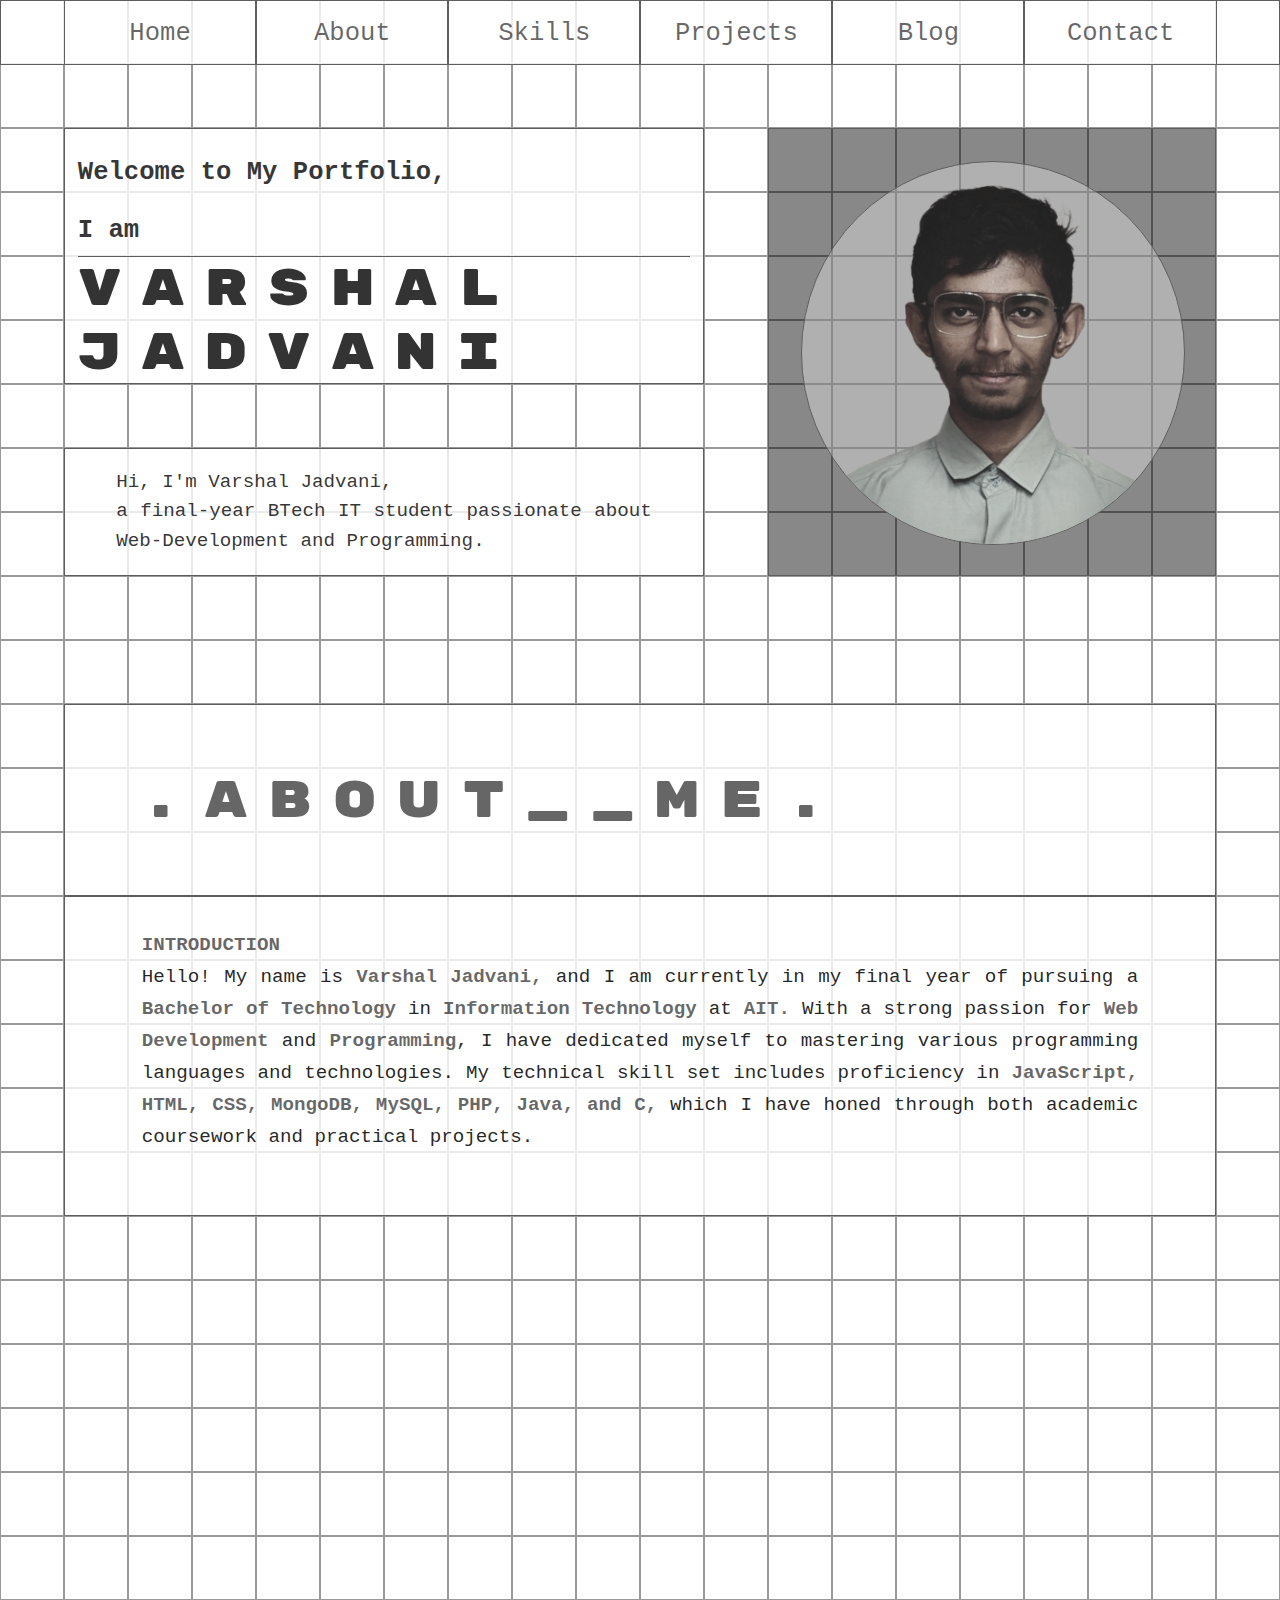
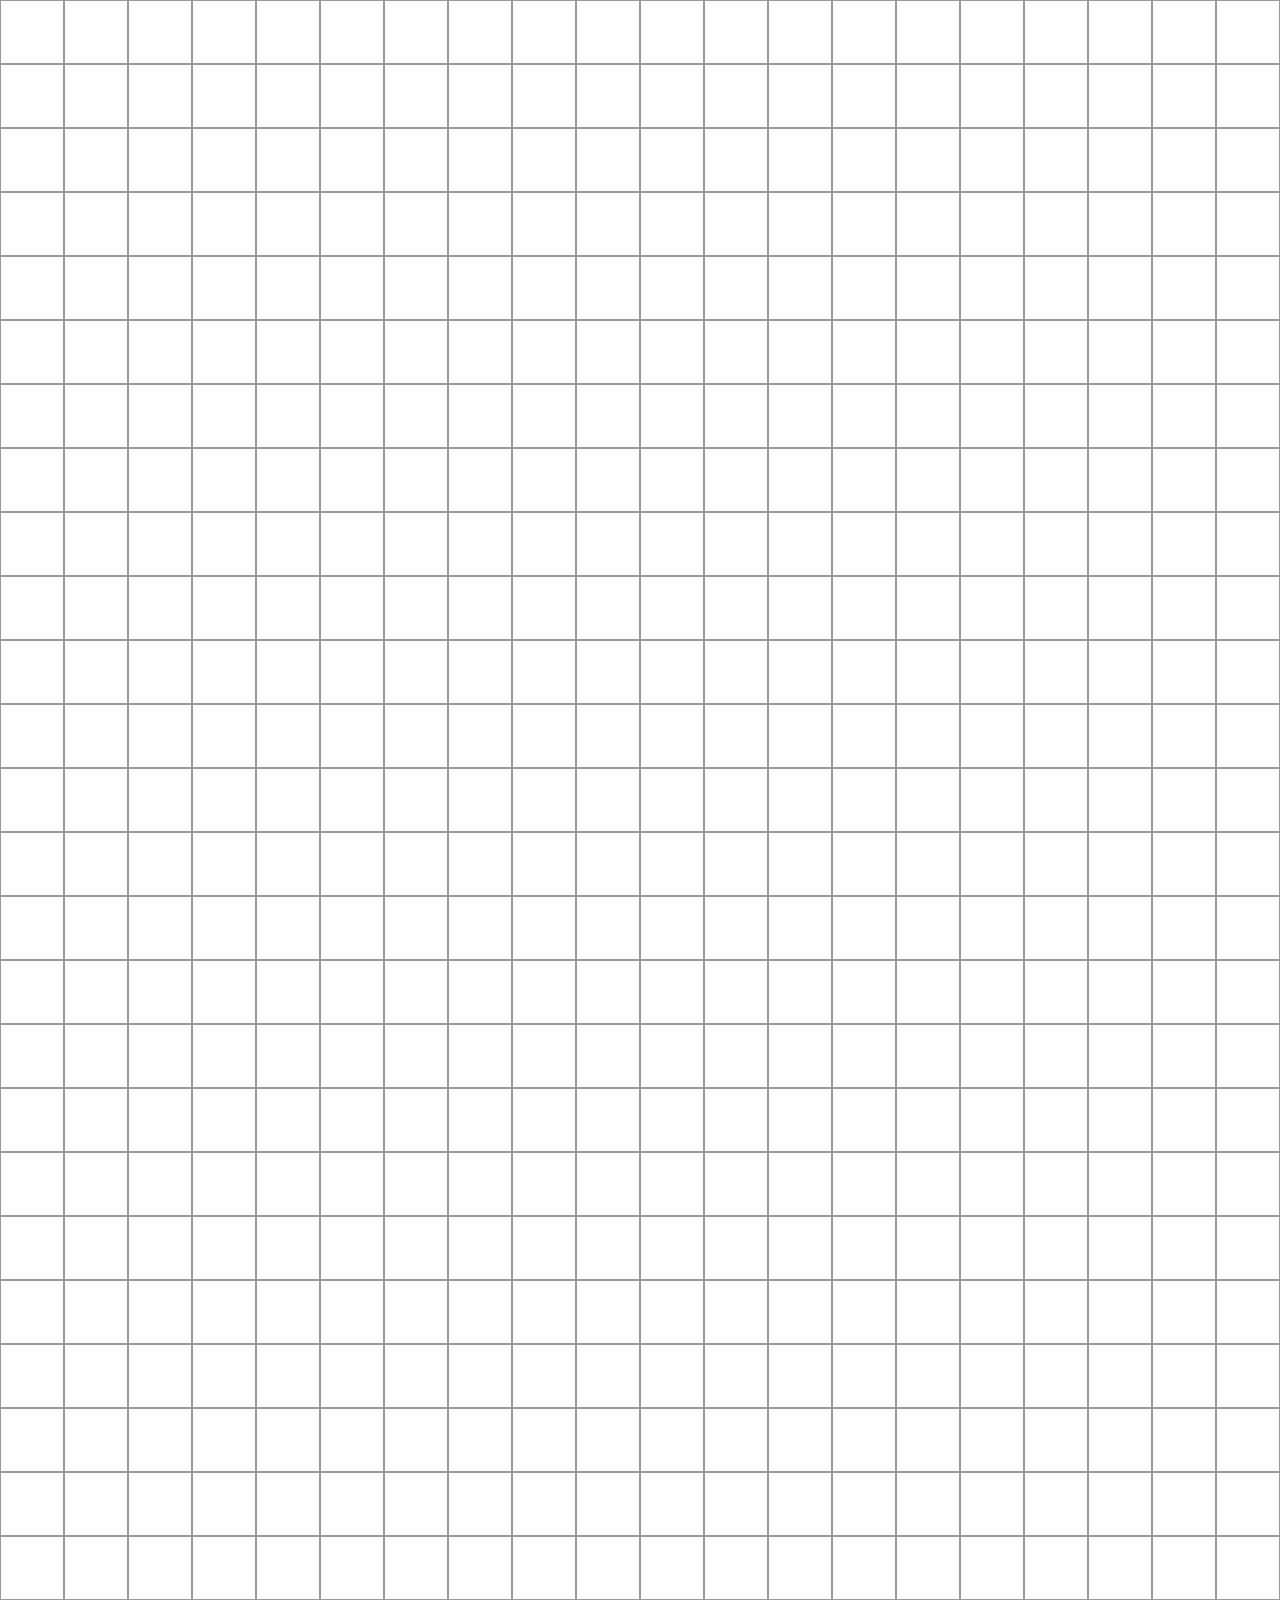
==== commit 26f31ace: "about modified" ====
--- a/index.html
+++ b/index.html
@@ -35,7 +35,39 @@
         <h2>designer</h2>
     </div> -->
     <div class="about" id="about"><p><b><br>.About</b><b>__Me.</b></p></div>
-    <div class="about_statement" id="about_statement"><p>I am a dedicated and passionate IT student at AIT, specializing in <b>Web-Development</b> and <b>Programming.</b> With skills in <b>JavaScript, HTML, CSS, MongoDB, MySQL, PHP, Java, and C.</b> I enjoy creating efficient and user-friendly web applications. My goal is to continue learning and growing in the tech industry through internships and hands-on projects.</p></div>
+    <!-- <div class="about_statement" id="about_statement"><p>I am a dedicated and passionate IT student at AIT, specializing in <b>Web-Development</b> and <b>Programming.</b> With skills in <b>JavaScript, HTML, CSS, MongoDB, MySQL, PHP, Java, and C.</b> I enjoy creating efficient and user-friendly web applications. My goal is to continue learning and growing in the tech industry through internships and hands-on projects.</p></div> -->
+    <div class="about_statement" id="about_statement">
+        <div class="introduction">
+            <p><b>INTRODUCTION</b>
+                Hello! My name is <b>Varshal Jadvani,</b> and I am currently in my final year of pursuing a <b>Bachelor of Technology</b> in <b>Information Technology</b> at<b> AIT.</b> With a strong passion for <b>Web Development</b> and <b>Programming</b>, I have dedicated myself to mastering various programming languages and technologies. My technical skill set includes proficiency in <b>JavaScript, HTML, CSS, MongoDB, MySQL, PHP, Java, and C,</b> which I have honed through both academic coursework and practical projects.
+            </p>
+        </div>
+        <div class="journey_1">
+            <p><b>Journey-1<br></b>
+                Throughout my academic journey, I have taken on several projects from scratch, which has not only strengthened my coding skills but also taught me the importance of problem-solving, creativity, and attention to detail. These experiences have prepared me to tackle real-world challenges and develop efficient, user-friendly web applications.
+            </p>
+        </div>
+        <div class="journey_2">
+            <p><b>Goals<br></b>
+                In addition to my studies, I am currently doing internships in Web Development and Cyber Security, where I am gaining invaluable hands-on experience and learning from industry professionals. These internships have allowed me to apply my theoretical knowledge to practical scenarios, further deepening my understanding of the field.
+            </p>
+        </div>
+        <div class="journey_3">
+            <p><b>Goals<br></b>
+                One of my primary goals is to continue learning and growing in the tech industry. I am particularly interested in pursuing internships that will provide me with opportunities to work on innovative projects and collaborate with talented professionals. In the long term, I aspire to secure a position in a dynamic and challenging environment where I can contribute to meaningful projects and continue my professional development.
+            </p>
+        </div>
+        <!-- <div class="journey_4">
+            <p><b>Journey-4<br></b>
+                When I'm not coding or studying, I enjoy exploring the latest advancements in technology, experimenting with new programming techniques, and engaging in creative problem-solving. I am also an avid reader and enjoy learning about new trends and innovations in the IT industry.
+            </p>
+        </div>
+        <div class="journey_5">
+            <p><b>Journey-5<br></b>
+                I am driven by a genuine passion for technology and a commitment to continuous improvement. I believe that the combination of my technical skills, practical experience, and enthusiasm for learning makes me well-equipped to take on exciting challenges in the tech world.
+            </p>
+        </div> -->
+    </div>
 </body>
 <script src="script.js"></script>
 </html>--- a/styles.css
+++ b/styles.css
@@ -238,7 +238,7 @@
     justify-content: left;
     /* align-items: center; */
     border: 0.15vw solid #5e5e5e;
-    border-bottom: none;
+    border-bottom: 0.1vw solid #5e5e5e;
 }
 .about p{
     height: 15vw;
@@ -253,23 +253,28 @@
 }
 .about_statement{
     display: flex;
+    flex-direction: row;
+    flex-wrap: wrap;
     position: absolute;
     top:calc(70vw);
     left: calc(5vw);
-    height: calc(20vw);
+    /* height: calc(120vw); */
+    height: 25vw;
+    /* height: auto; */
     width: calc(90vw);
-    background-color: #ffffffcc;
-    justify-content: center;
-    align-items: center;
-    border: 0.15vw solid #5e5e5e;
+    /* background-color: #ffffffcc; */
+    justify-content: space-between;
+    overflow: scroll;
+    scroll-snap-type: y mandatory;
+    /* align-items: center; */
+    /* border: 0.15vw solid #5e5e5e; */
 }
 .about_statement p{
-    padding: 0 6vw;
-    font-size: 1.8vw;
+    /* padding: 0 6vw; */
+    font-size: 1.5vw;
     text-align: justify;
-    line-height: 3vw;
-    /* font-family: "Ubuntu Sans Mono", monospace; */
-    /* font-weight: 500; */
+    line-height: 2.5vw;
+    font-weight: 400;
     color: #000000dd;
 }
 .about_statement p b{
@@ -278,4 +283,44 @@
     cursor: pointer;
     color: #00000099;
     /* font-size: 1.3vw; */
-}+}
+.about_statement div{
+    box-sizing: border-box;
+    position: relative;
+    /* top: 5vw; */
+    display: flex;
+    align-items: start;
+    height: 25vw;
+    width: 90vw;
+    border: 0.15vw solid #5e5e5e;
+    border-top: 0.1vw solid #5e5e5e;
+    /* border-bottom: 0.1vw solid #5e5e5e; */
+    background-color: #ffffffcc;
+    padding: 0 6vw;
+    scroll-snap-stop: always;
+    scroll-snap-align: start;
+}
+.about_statement div b:nth-of-type(1){
+    display: block;
+    height: 5vw;
+    position: relative;
+    top: 0;
+    padding-top: 2.5vw;
+    /* height: 25vw; */
+    /* padding-bottom: 2.5vw; */
+}
+.about_statement div:nth-of-type(2){
+    padding-bottom: 2.5vw;
+}
+.about_statement div:nth-of-type(3){
+    padding-bottom: 2.5vw;
+}
+.about_statement div:nth-of-type(4){
+}
+/* .about_statement div:nth-of-type(5){
+    height: 15vw;
+}
+.about_statement div:nth-of-type(6){
+    height: 15vw;
+    border-bottom: 0.15vw solid #5e5e5e;
+} */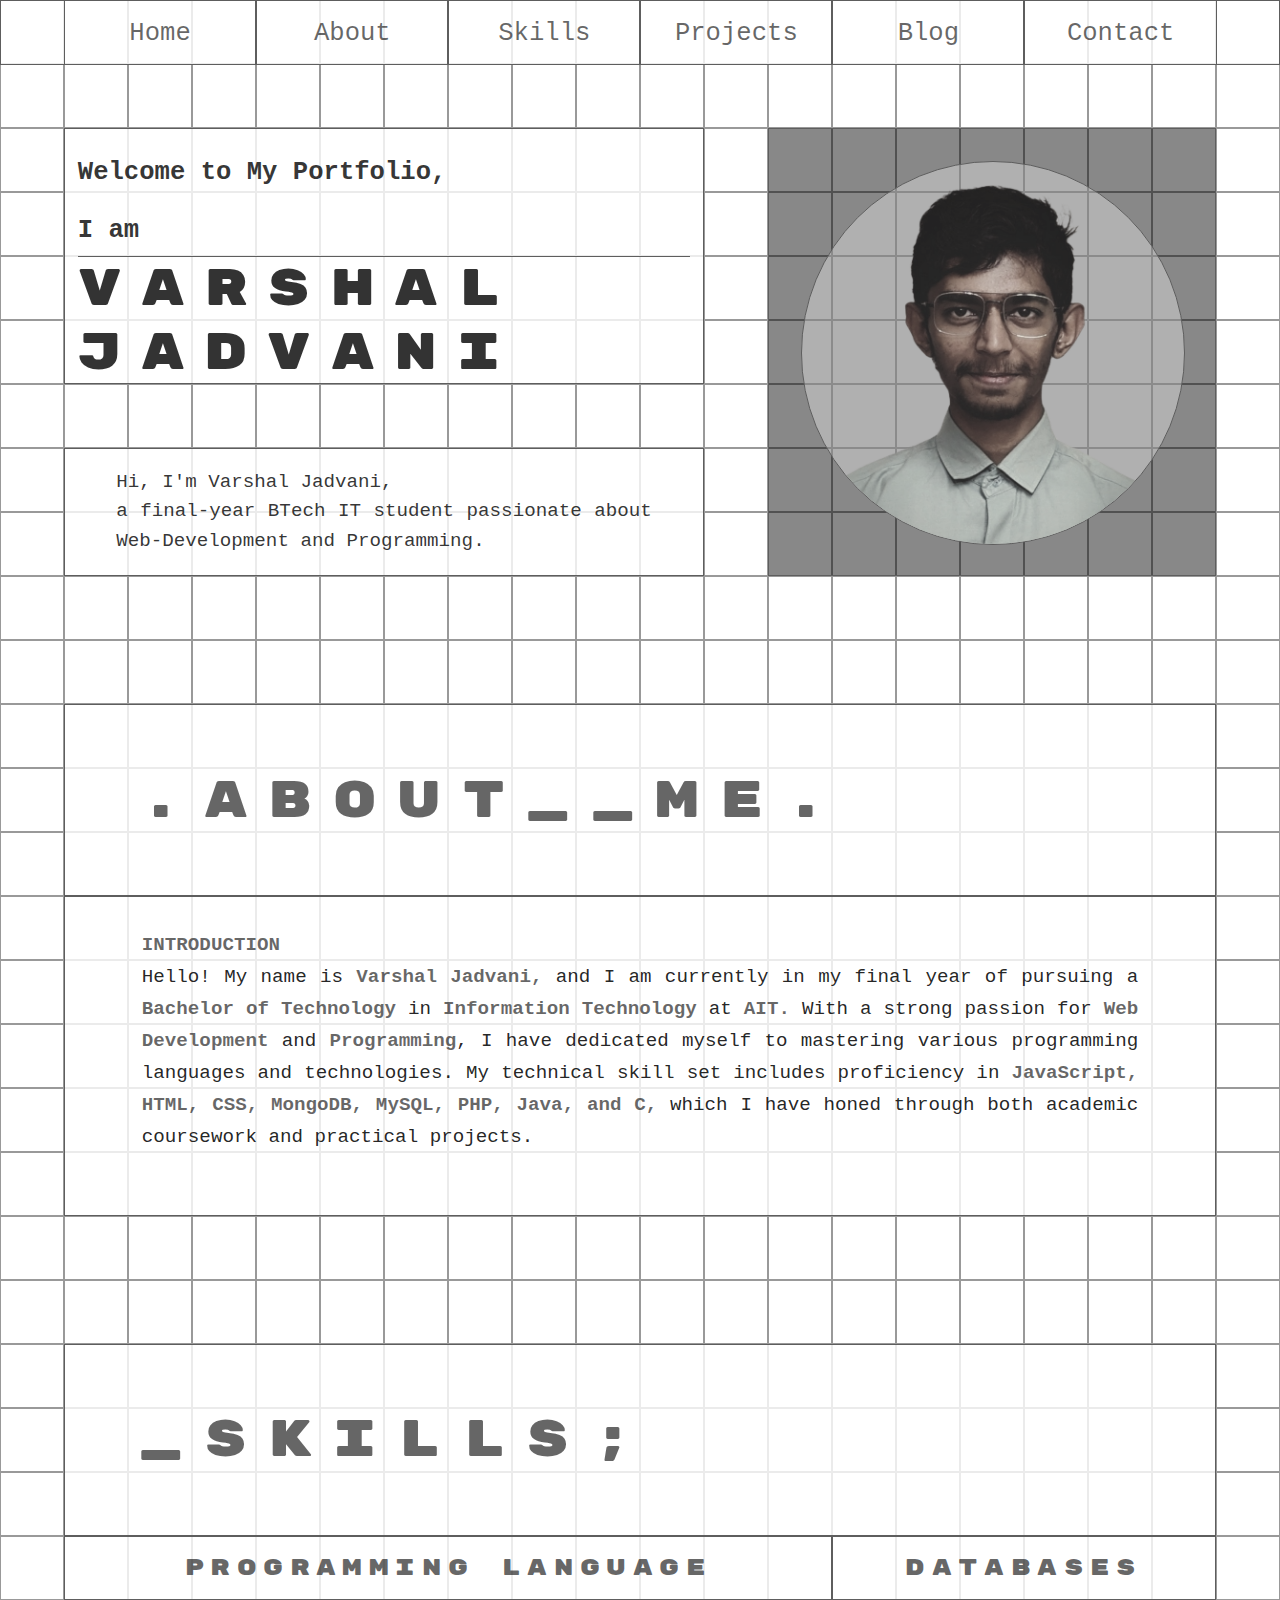
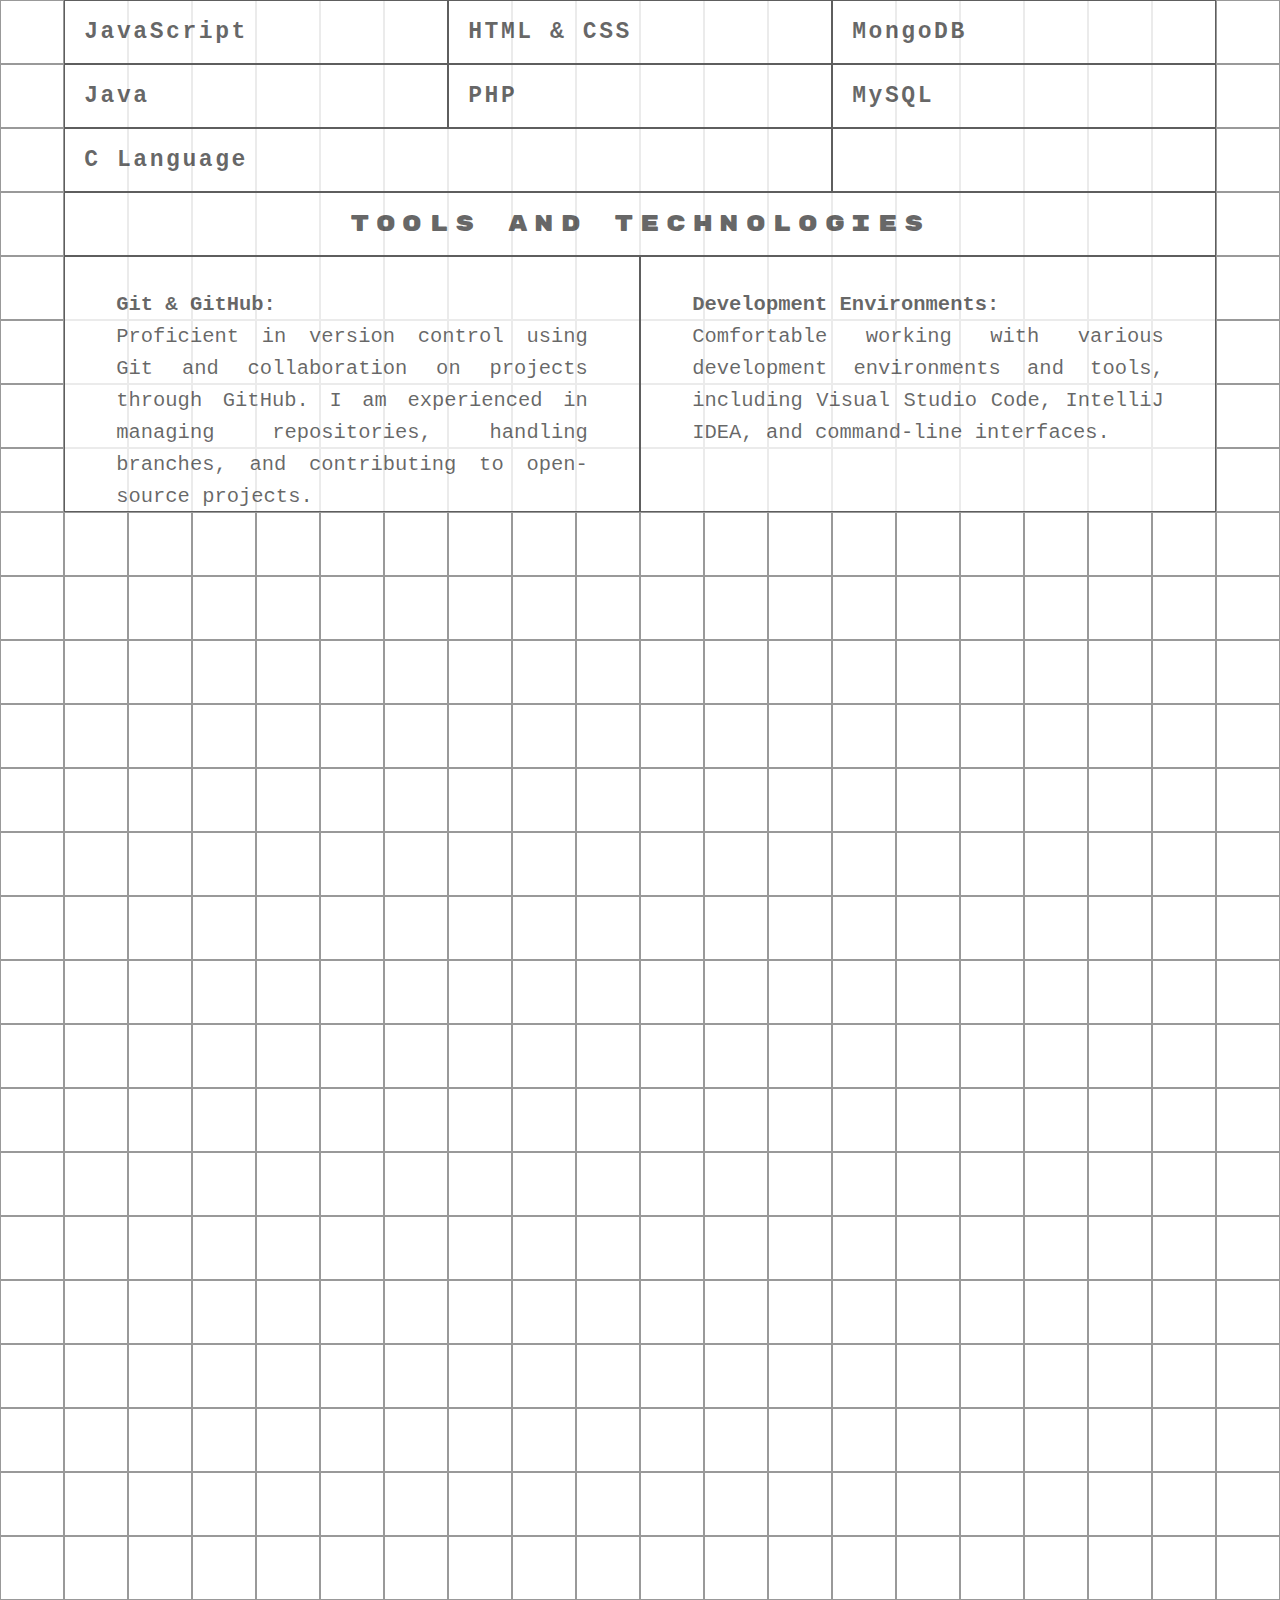
==== commit 6fa68169: "added skills section [still-remaining]" ====
--- a/index.html
+++ b/index.html
@@ -14,8 +14,8 @@
         <nav>
             <ul>
                 <li><a href="#home">Home</a></li>
-                <li><a href="#about">About</a></li>
-                <li><a href="#skills">Skills</a></li>
+                <li><a href="#about_section">About</a></li>
+                <li><a href="#skills_section">Skills</a></li>
                 <li><a href="#projects">Projects</a></li>
                 <li><a href="#blog">Blog</a></li>
                 <li><a href="#contact">Contact</a></li>
@@ -34,40 +34,68 @@
         <h2>Developer</h2>
         <h2>designer</h2>
     </div> -->
-    <div class="about" id="about"><p><b><br>.About</b><b>__Me.</b></p></div>
-    <!-- <div class="about_statement" id="about_statement"><p>I am a dedicated and passionate IT student at AIT, specializing in <b>Web-Development</b> and <b>Programming.</b> With skills in <b>JavaScript, HTML, CSS, MongoDB, MySQL, PHP, Java, and C.</b> I enjoy creating efficient and user-friendly web applications. My goal is to continue learning and growing in the tech industry through internships and hands-on projects.</p></div> -->
-    <div class="about_statement" id="about_statement">
-        <div class="introduction">
-            <p><b>INTRODUCTION</b>
-                Hello! My name is <b>Varshal Jadvani,</b> and I am currently in my final year of pursuing a <b>Bachelor of Technology</b> in <b>Information Technology</b> at<b> AIT.</b> With a strong passion for <b>Web Development</b> and <b>Programming</b>, I have dedicated myself to mastering various programming languages and technologies. My technical skill set includes proficiency in <b>JavaScript, HTML, CSS, MongoDB, MySQL, PHP, Java, and C,</b> which I have honed through both academic coursework and practical projects.
-            </p>
+    <section id="about_section" class="about_section">
+        <div class="about" id="about"><p><b><br>.About</b><b>__Me.</b></p></div>
+        <!-- <div class="about_statement" id="about_statement"><p>I am a dedicated and passionate IT student at AIT, specializing in <b>Web-Development</b> and <b>Programming.</b> With skills in <b>JavaScript, HTML, CSS, MongoDB, MySQL, PHP, Java, and C.</b> I enjoy creating efficient and user-friendly web applications. My goal is to continue learning and growing in the tech industry through internships and hands-on projects.</p></div> -->
+        <div class="about_statement" id="about_statement">
+            <div class="introduction">
+                <p><b>INTRODUCTION</b>
+                    Hello! My name is <b>Varshal Jadvani,</b> and I am currently in my final year of pursuing a <b>Bachelor of Technology</b> in <b>Information Technology</b> at<b> AIT.</b> With a strong passion for <b>Web Development</b> and <b>Programming</b>, I have dedicated myself to mastering various programming languages and technologies. My technical skill set includes proficiency in <b>JavaScript, HTML, CSS, MongoDB, MySQL, PHP, Java, and C,</b> which I have honed through both academic coursework and practical projects.
+                </p>
+            </div>
+            <div class="journey_1">
+                <p><b>Journey-1<br></b>
+                    Throughout my academic journey, I have taken on several projects from scratch, which has not only strengthened my coding skills but also taught me the importance of problem-solving, creativity, and attention to detail. These experiences have prepared me to tackle real-world challenges and develop efficient, user-friendly web applications.
+                </p>
+            </div>
+            <div class="journey_2">
+                <p><b>Goals<br></b>
+                    In addition to my studies, I am currently doing internships in Web Development and Cyber Security, where I am gaining invaluable hands-on experience and learning from industry professionals. These internships have allowed me to apply my theoretical knowledge to practical scenarios, further deepening my understanding of the field.
+                </p>
+            </div>
+            <div class="journey_3">
+                <p><b>Goals<br></b>
+                    One of my primary goals is to continue learning and growing in the tech industry. I am particularly interested in pursuing internships that will provide me with opportunities to work on innovative projects and collaborate with talented professionals. In the long term, I aspire to secure a position in a dynamic and challenging environment where I can contribute to meaningful projects and continue my professional development.
+                </p>
+            </div>
+            <!-- <div class="journey_4">
+                <p><b>Journey-4<br></b>
+                    When I'm not coding or studying, I enjoy exploring the latest advancements in technology, experimenting with new programming techniques, and engaging in creative problem-solving. I am also an avid reader and enjoy learning about new trends and innovations in the IT industry.
+                </p>
+            </div>
+            <div class="journey_5">
+                <p><b>Journey-5<br></b>
+                    I am driven by a genuine passion for technology and a commitment to continuous improvement. I believe that the combination of my technical skills, practical experience, and enthusiasm for learning makes me well-equipped to take on exciting challenges in the tech world.
+                </p>
+            </div> -->
         </div>
-        <div class="journey_1">
-            <p><b>Journey-1<br></b>
-                Throughout my academic journey, I have taken on several projects from scratch, which has not only strengthened my coding skills but also taught me the importance of problem-solving, creativity, and attention to detail. These experiences have prepared me to tackle real-world challenges and develop efficient, user-friendly web applications.
-            </p>
+    </section>
+    <section class="skills_section" id="skills_section">
+        <div class="skills">
+            <h2>_Skills;</h2>
         </div>
-        <div class="journey_2">
-            <p><b>Goals<br></b>
-                In addition to my studies, I am currently doing internships in Web Development and Cyber Security, where I am gaining invaluable hands-on experience and learning from industry professionals. These internships have allowed me to apply my theoretical knowledge to practical scenarios, further deepening my understanding of the field.
-            </p>
+        <div class="skills_about">
+            <div class="programming_lang" id="programming_lang">
+                <div class="lang_title"><p>programming language</p></div>
+                 <div class="lang_tile"><p>JavaScript</p></div>
+                 <div class="lang_tile"><p>HTML & CSS</p></div>
+                 <div class="lang_tile"><p>Java</p></div>
+                 <div class="lang_tile"><p>PHP</p></div>
+                 <div class="lang_tile"><p>C Language</p></div>
+            </div>
+            <div class="database" id="database">
+                <div class="lang_title"><p>Databases</p></div>
+                 <div class="lang_tile"><p>MongoDB</p></div>
+                 <div class="lang_tile"><p>MySQL</p></div>
+                 <div class="lang_tile"><p></p></div>
+            </div>
+            <div class="tools" id="tools">
+                <div class="lang_title"><p>Tools and Technologies</p></div>
+                <div class="lang_tile"><p><b>Git & GitHub:</b>  Proficient in version control using Git and collaboration on projects through GitHub. I am experienced in managing repositories, handling branches, and contributing to open-source projects.</p></div>
+                <div class="lang_tile"><p><b>Development Environments:</b> Comfortable working with various development environments and tools, including Visual Studio Code, IntelliJ IDEA, and command-line interfaces.</p></div>        
+            </div>
         </div>
-        <div class="journey_3">
-            <p><b>Goals<br></b>
-                One of my primary goals is to continue learning and growing in the tech industry. I am particularly interested in pursuing internships that will provide me with opportunities to work on innovative projects and collaborate with talented professionals. In the long term, I aspire to secure a position in a dynamic and challenging environment where I can contribute to meaningful projects and continue my professional development.
-            </p>
-        </div>
-        <!-- <div class="journey_4">
-            <p><b>Journey-4<br></b>
-                When I'm not coding or studying, I enjoy exploring the latest advancements in technology, experimenting with new programming techniques, and engaging in creative problem-solving. I am also an avid reader and enjoy learning about new trends and innovations in the IT industry.
-            </p>
-        </div>
-        <div class="journey_5">
-            <p><b>Journey-5<br></b>
-                I am driven by a genuine passion for technology and a commitment to continuous improvement. I believe that the combination of my technical skills, practical experience, and enthusiasm for learning makes me well-equipped to take on exciting challenges in the tech world.
-            </p>
-        </div> -->
-    </div>
+    </section>
 </body>
 <script src="script.js"></script>
 </html>--- a/styles.css
+++ b/styles.css
@@ -190,47 +190,17 @@
     filter: saturate(0.3);
 }
 
-/* .profession{
-    display: flex;
-    flex-direction: row;
-    position: absolute;
-    top:calc(55vw);
+.about_section{
+    position: relative;
+    top:calc(50vw);
     left: calc(5vw);
-    height: calc(10vw);
-    width: calc(90vw);
-    font-size: 2.5vw;
-    background-color: #ffffffcc;
-    align-items: end;
-    border: 0.1vw solid #00000099;
-}
-.profession h1{
-    flex: 0 0 calc(40vw - 0.1vw);
-    text-align: left;
-    height: calc(10vw);
-    font-size: 10vw;
-    letter-spacing: 1.75vw;
-    padding: 0 0 0 5.75vw;
-}
-.profession h2{
-    flex: 0 0 calc(50vw);
-    text-align: left;
-    height: calc(5vw);
-    letter-spacing: 1.75vw;
-    border-top: 0.15vw solid #00000099;
-    padding: 0 0 0 1.2vw;
-}
-.profession h2:nth-of-type(2){
-    position: relative;
-    top: -5vw;
-    left: -50vw;
-    border-top:none;
-} */
-
+    padding: 5vw 0 0 0;
+}
 .about{
     display: flex;
-    position: absolute;
-    top:calc(55vw);
-    left: calc(5vw);
+    position: relative;
+    /* top:calc(55vw);
+    left: calc(5vw); */
     height: calc(15vw);
     width: calc(90vw);
     background-color: #ffffffcc;
@@ -255,9 +225,9 @@
     display: flex;
     flex-direction: row;
     flex-wrap: wrap;
-    position: absolute;
-    top:calc(70vw);
-    left: calc(5vw);
+    position: relative;
+    /* top:calc(70vw);
+    left: calc(5vw); */
     /* height: calc(120vw); */
     height: 25vw;
     /* height: auto; */
@@ -315,12 +285,203 @@
 .about_statement div:nth-of-type(3){
     padding-bottom: 2.5vw;
 }
-.about_statement div:nth-of-type(4){
-}
+/* .about_statement div:nth-of-type(4){
+} */
 /* .about_statement div:nth-of-type(5){
     height: 15vw;
 }
 .about_statement div:nth-of-type(6){
     height: 15vw;
     border-bottom: 0.15vw solid #5e5e5e;
-} */+} */
+
+.skills_section{
+    position: absolute;
+    top: 100vw;
+    left: 5vw;
+}
+.skills{
+    position: relative;
+    display: flex;
+    top: 5vw;
+    height: 15vw;
+    width: 90vw;
+    justify-content: start;
+    align-items: center;
+    border: 0.15vw solid #5e5e5e;
+    border-bottom: 0.05vw solid #5e5e5e;
+    background-color: #ffffffcc;
+}
+.skills h2{
+    word-spacing: 3vw;
+    font-size: 4vw;
+    letter-spacing: 1.6vw;
+    padding-left: 5.8vw;
+    color: #00000099;
+}
+.skills_about{
+    position: relative;
+    display: flex;
+    flex-direction: column;
+    flex-wrap: wrap;
+    top: 5vw;
+    height: auto;
+    width: 90vw;
+}
+.skills_about .programming_lang{
+    /* height: 25vw; */
+    width: 60vw;
+    display: flex;
+    flex-direction: row;
+    flex-wrap: wrap;
+    /* border: 0.15vw solid #5e5e5e;
+    border-top: 0.05vw solid #5e5e5e; */
+    /* background-color: #ffffffcc; */
+}
+.skills_about .programming_lang .lang_title{
+    display: flex;
+    justify-content: center;
+    align-items: center;
+    height: 5vw;
+    width: 60vw;
+    border: 0.1vw solid #5e5e5e;
+    border-left: 0.15vw solid #5e5e5e;
+    background-color: #ffffffcc;
+}
+.skills_about .programming_lang .lang_tile{
+    flex: 0 0 30vw;
+    flex-grow: 1;
+    display: flex;
+    justify-content: start;
+    align-items: center;
+    height: 5vw;
+    width: 30vw;
+    border: 0.1vw solid #5e5e5e;
+    background-color: #ffffffcc;
+}
+.programming_lang .lang_tile:nth-of-type(2){
+    border-left: 0.15vw solid #5e5e5e;
+}
+.programming_lang .lang_tile:nth-of-type(4){
+    border-left: 0.15vw solid #5e5e5e;
+}
+.programming_lang .lang_tile:nth-of-type(6){
+    border: 0.1vw solid #5e5e5e;
+    border-left: 0.15vw solid #5e5e5e;
+}
+.lang_tile p{
+    padding-left: 1.5vw;
+    font-size: 1.8vw;
+    letter-spacing: .2vw;
+    color: #00000099;
+}
+.lang_title p{
+    font-size: 1.8vw;
+    font-weight: 400;
+    letter-spacing: .5vw;
+    font-family: "Rubik Mono One", monospace;
+    color: #00000099;
+}
+.programming_lang .lang_tile:hover, .database .lang_tile:hover{
+    /* background-color: #00000066; */
+    cursor: pointer;
+    filter: invert();
+    transition: all .2s;
+}
+.skills_about .database{
+    position: relative;
+    top: -20vw;
+    left: 60vw;
+    width: 30vw;
+    display: flex;
+    flex-direction: row;
+    flex-wrap: wrap;
+}
+.database .lang_title{
+    display: flex;
+    justify-content: center;
+    align-items: center;
+    height: 5vw;
+    width: 30vw;
+    border: 0.1vw solid #5e5e5e;
+    border-right: 0.15vw solid #5e5e5e;
+    background-color: #ffffffcc;
+}
+.database .lang_tile{
+    flex: 0 0 30vw;
+    /* flex-grow: 1; */
+    display: flex;
+    justify-content: start;
+    align-items: center;
+    height: 5vw;
+    width: 25vw;
+    border: 0.1vw solid #5e5e5e;
+    border-right: 0.15vw solid #5e5e5e;
+    background-color: #ffffffcc;
+}
+.database .lang_tile:nth-last-of-type(1){
+    border: 0.1vw solid #5e5e5e;
+    border-right: 0.15vw solid #5e5e5e;
+}
+.skills_about .tools{
+    position: relative;
+    top: -20vw;
+    left: 0vw;
+    height: 10vw;
+    width: 90vw;
+    display: flex;
+    flex-direction: row;
+    flex-wrap: wrap;
+}
+.tools .lang_title{
+    display: flex;
+    justify-content: center;
+    align-items: center;
+    height: 5vw;
+    width: 90vw;
+    border: 0.1vw solid #5e5e5e;
+    border-left: 0.15vw solid #5e5e5e;
+    border-right: 0.15vw solid #5e5e5e;
+    background-color: #ffffffcc;
+}
+.tools .lang_tile{
+    flex: 0 0 45vw;
+    /* flex-grow: 1; */
+    display: flex;
+    justify-content: center;
+    align-items: flex-start;
+    height: 20vw;
+    width: 45vw;
+    border: 0.1vw solid #5e5e5e;
+    border-bottom: 0.15vw solid #5e5e5e;
+    /* border-right: 0.15vw solid #5e5e5e; */
+    background-color: #ffffffcc;
+}
+.tools > .lang_tile >p{
+    font-size: 1.6vw;
+    line-height: 2.5vw;
+    letter-spacing: normal;
+    padding: 0 4vw;
+    text-align: justify;
+    font-weight: 400;
+}
+.tools > .lang_tile:nth-of-type(2){
+    border-left: 0.15vw solid #5e5e5e;
+}
+.tools > .lang_tile:nth-last-of-type(1){
+    border-right: 0.15vw solid #5e5e5e;
+}
+.tools > .lang_tile >p b{
+    font-family: "Ubuntu Sans Mono", monospace;
+    font-weight: 800;
+    cursor: pointer;
+    color: #00000099;
+    /* font-size: 1.3vw; */
+}
+.tools > .lang_tile >p b:nth-of-type(1){
+    display: block;
+    height: 5vw;
+    position: relative;
+    top: 0;
+    padding-top: 2.5vw;
+}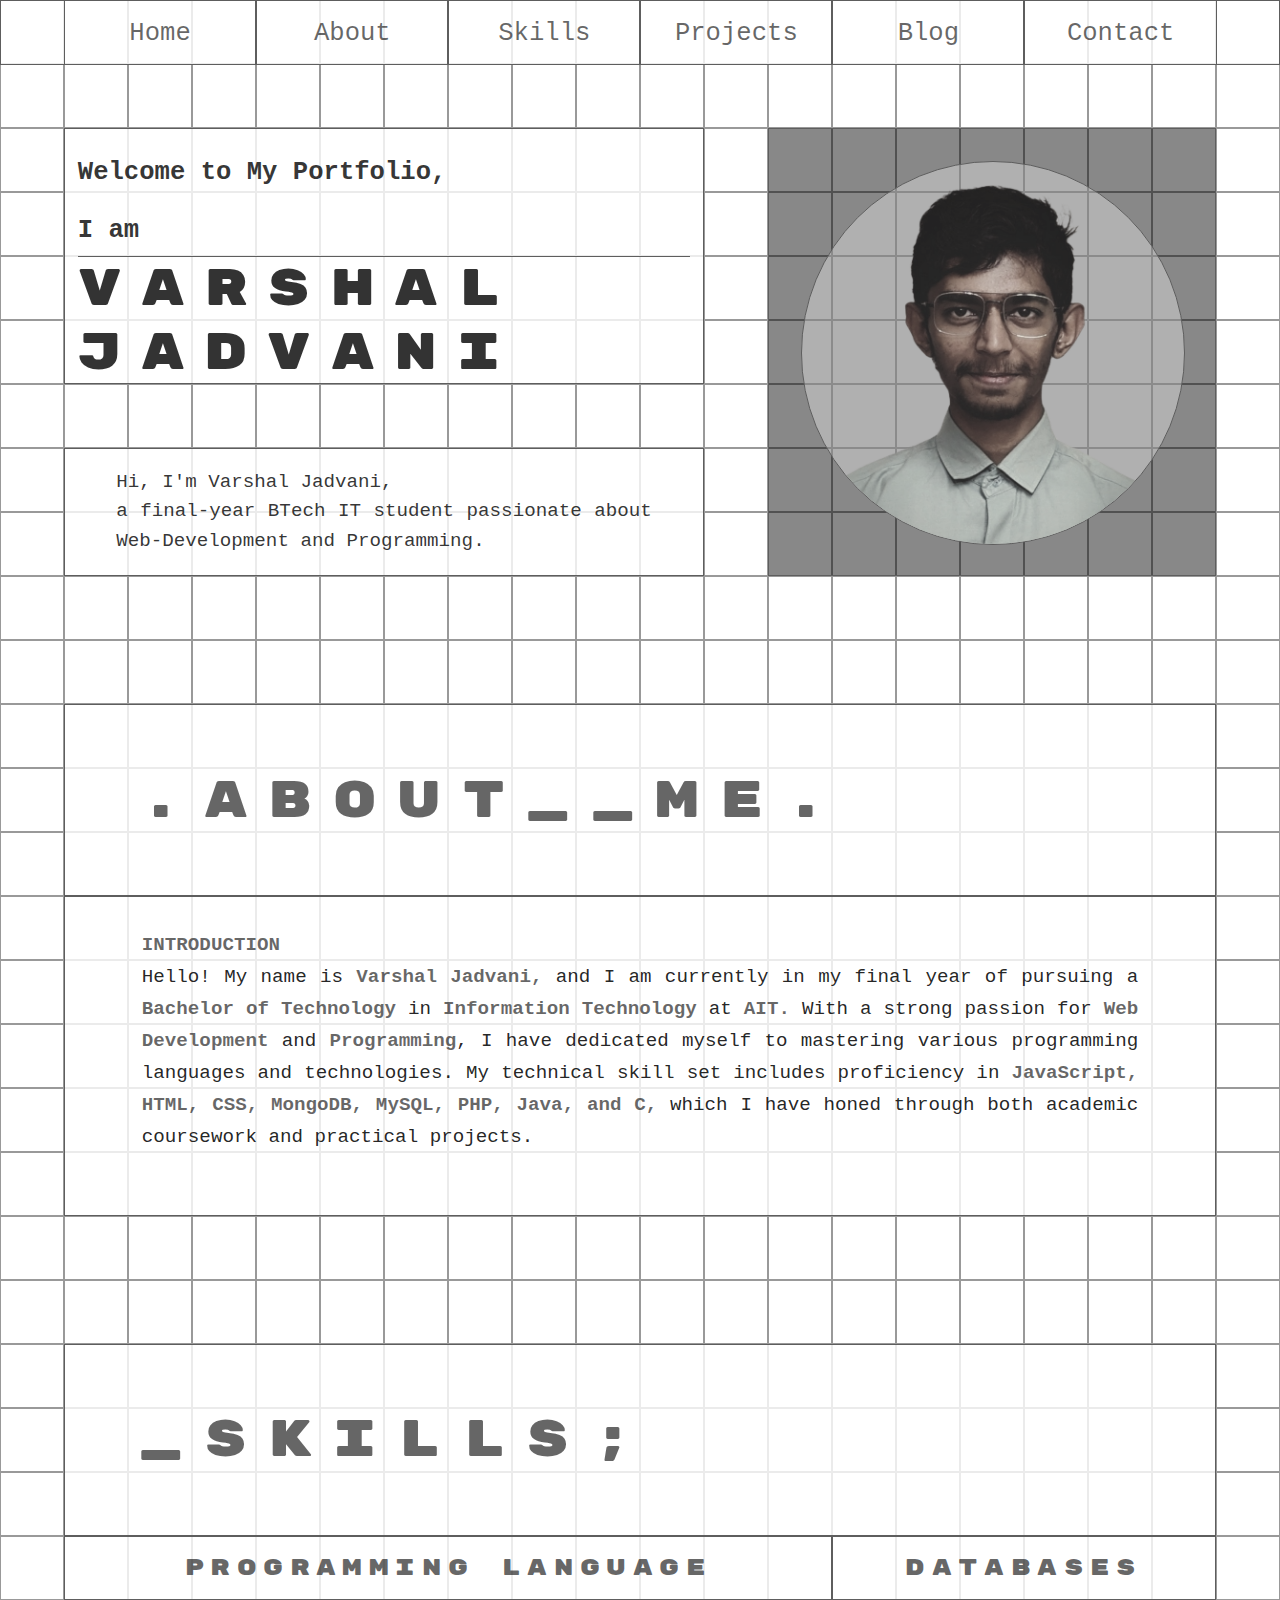
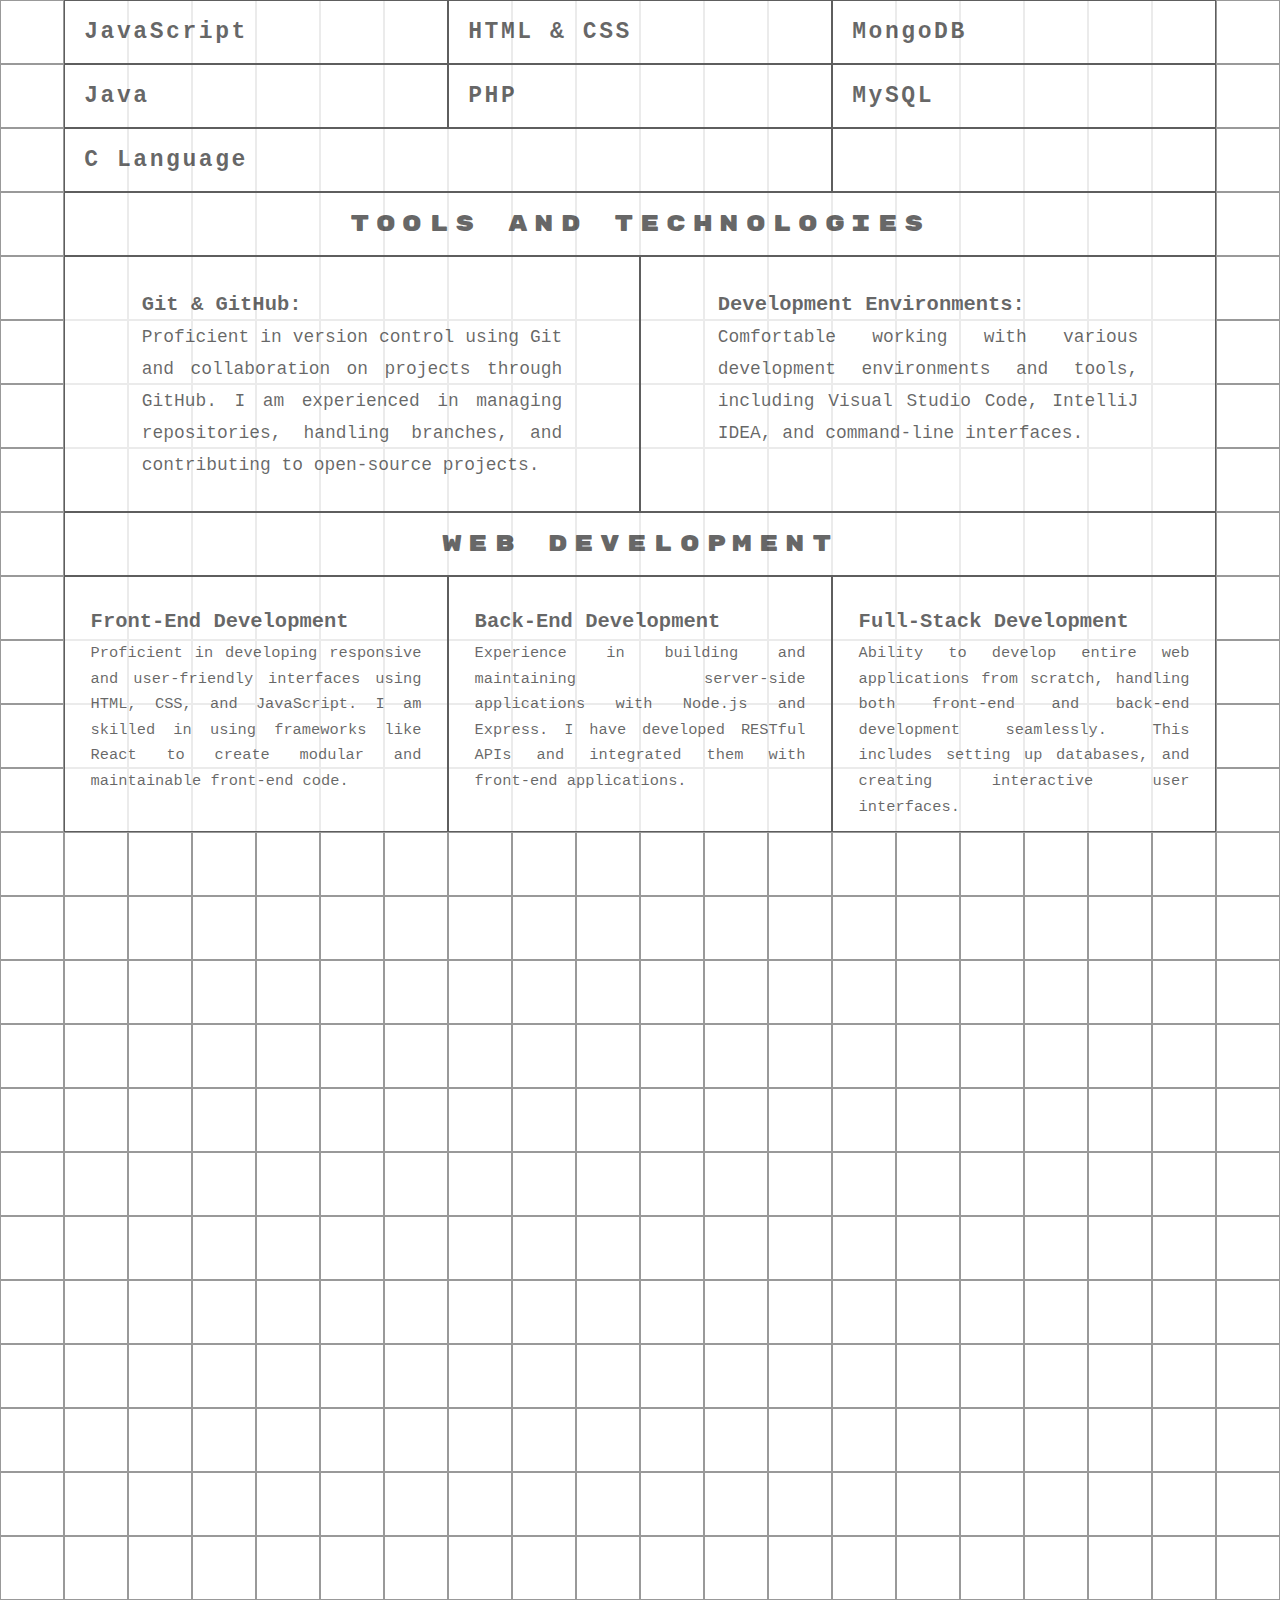
==== commit d132f925: "added one more skill" ====
--- a/index.html
+++ b/index.html
@@ -94,6 +94,12 @@
                 <div class="lang_tile"><p><b>Git & GitHub:</b>  Proficient in version control using Git and collaboration on projects through GitHub. I am experienced in managing repositories, handling branches, and contributing to open-source projects.</p></div>
                 <div class="lang_tile"><p><b>Development Environments:</b> Comfortable working with various development environments and tools, including Visual Studio Code, IntelliJ IDEA, and command-line interfaces.</p></div>        
             </div>
+            <div class="web_dev" id="web_dev">
+                <div class="lang_title"><p>Web Development</p></div>
+                <div class="lang_tile"><p><b>Front-End Development</b>  Proficient in developing responsive and user-friendly interfaces using HTML, CSS, and JavaScript. I am skilled in using frameworks like React to create modular and maintainable front-end code.</p></div>
+                <div class="lang_tile"><p><b>Back-End Development</b> Experience in building and maintaining server-side applications with Node.js and Express. I have developed RESTful APIs and integrated them with front-end applications.</p></div>        
+                <div class="lang_tile"><p><b>Full-Stack Development</b> Ability to develop entire web applications from scratch, handling both front-end and back-end development seamlessly. This includes setting up databases, and creating interactive user interfaces.</p></div>        
+            </div>
         </div>
     </section>
 </body>
--- a/styles.css
+++ b/styles.css
@@ -328,36 +328,103 @@
     height: auto;
     width: 90vw;
 }
-.skills_about .programming_lang{
-    /* height: 25vw; */
-    width: 60vw;
+.skills_about > div{
+    position: relative;
     display: flex;
     flex-direction: row;
     flex-wrap: wrap;
-    /* border: 0.15vw solid #5e5e5e;
-    border-top: 0.05vw solid #5e5e5e; */
-    /* background-color: #ffffffcc; */
-}
-.skills_about .programming_lang .lang_title{
+}
+.skills_about .programming_lang{
+    width: 60vw;
+}
+.skills_about .tools{
+    top: -20vw;
+    left: 0vw;
+    height: 10vw;
+    width: 90vw;
+}
+.skills_about .database{
+    top: -20vw;
+    left: 60vw;
+    width: 30vw;
+}
+.skills_about .web_dev{
+    top: -5vw;
+    width: 90vw;
+}
+.skills_about > div > .lang_title{
     display: flex;
     justify-content: center;
     align-items: center;
     height: 5vw;
+}
+.skills_about > div > .lang_tile{
+    display: flex;
+    background-color: #ffffffcc;
+}
+.programming_lang .lang_title{
     width: 60vw;
     border: 0.1vw solid #5e5e5e;
     border-left: 0.15vw solid #5e5e5e;
     background-color: #ffffffcc;
 }
-.skills_about .programming_lang .lang_tile{
+.programming_lang .lang_tile{
     flex: 0 0 30vw;
     flex-grow: 1;
-    display: flex;
     justify-content: start;
     align-items: center;
     height: 5vw;
     width: 30vw;
     border: 0.1vw solid #5e5e5e;
     background-color: #ffffffcc;
+}
+.database .lang_title{
+    width: 30vw;
+    border: 0.1vw solid #5e5e5e;
+    border-right: 0.15vw solid #5e5e5e;
+    background-color: #ffffffcc;
+}
+.database .lang_tile{
+    flex: 0 0 30vw;
+    flex-grow: 1;
+    justify-content: start;
+    align-items: center;
+    height: 5vw;
+    width: 25vw;
+    border: 0.1vw solid #5e5e5e;
+    border-right: 0.15vw solid #5e5e5e;
+}
+.tools .lang_title{
+    width: 90vw;
+    border: 0.1vw solid #5e5e5e;
+    border-left: 0.15vw solid #5e5e5e;
+    border-right: 0.15vw solid #5e5e5e;
+    background-color: #ffffffcc;
+}
+.tools .lang_tile{
+    flex: 0 0 45vw;
+    justify-content: center;
+    align-items: flex-start;
+    height: 20vw;
+    width: 45vw;
+    border: 0.1vw solid #5e5e5e;
+    /* border-bottom: 0.15vw solid #5e5e5e; */
+}
+.web_dev .lang_title{
+    width: 90vw;
+    border: 0.15vw solid #5e5e5e;
+    border-bottom: 0.1vw solid #5e5e5e;
+    border-top: 0.1vw solid #5e5e5e;
+    background-color: #ffffffcc;
+}
+.web_dev .lang_tile{
+    flex: 0 0 30vw;
+    justify-content: center;
+    align-items: flex-start;
+    height: 20vw;
+    width: 30vw;
+    border: 0.1vw solid #5e5e5e;
+    border-bottom: 0.15vw solid #5e5e5e;
 }
 .programming_lang .lang_tile:nth-of-type(2){
     border-left: 0.15vw solid #5e5e5e;
@@ -382,88 +449,22 @@
     font-family: "Rubik Mono One", monospace;
     color: #00000099;
 }
-.programming_lang .lang_tile:hover, .database .lang_tile:hover{
-    /* background-color: #00000066; */
+.programming_lang > .lang_tile:hover, .database > .lang_tile:hover{
     cursor: pointer;
     filter: invert();
     transition: all .2s;
 }
-.skills_about .database{
-    position: relative;
-    top: -20vw;
-    left: 60vw;
-    width: 30vw;
-    display: flex;
-    flex-direction: row;
-    flex-wrap: wrap;
-}
-.database .lang_title{
-    display: flex;
-    justify-content: center;
-    align-items: center;
-    height: 5vw;
-    width: 30vw;
-    border: 0.1vw solid #5e5e5e;
-    border-right: 0.15vw solid #5e5e5e;
-    background-color: #ffffffcc;
-}
-.database .lang_tile{
-    flex: 0 0 30vw;
-    /* flex-grow: 1; */
-    display: flex;
-    justify-content: start;
-    align-items: center;
-    height: 5vw;
-    width: 25vw;
-    border: 0.1vw solid #5e5e5e;
-    border-right: 0.15vw solid #5e5e5e;
-    background-color: #ffffffcc;
-}
 .database .lang_tile:nth-last-of-type(1){
     border: 0.1vw solid #5e5e5e;
     border-right: 0.15vw solid #5e5e5e;
 }
-.skills_about .tools{
-    position: relative;
-    top: -20vw;
-    left: 0vw;
-    height: 10vw;
-    width: 90vw;
-    display: flex;
-    flex-direction: row;
-    flex-wrap: wrap;
-}
-.tools .lang_title{
-    display: flex;
-    justify-content: center;
-    align-items: center;
-    height: 5vw;
-    width: 90vw;
-    border: 0.1vw solid #5e5e5e;
-    border-left: 0.15vw solid #5e5e5e;
-    border-right: 0.15vw solid #5e5e5e;
-    background-color: #ffffffcc;
-}
-.tools .lang_tile{
-    flex: 0 0 45vw;
-    /* flex-grow: 1; */
-    display: flex;
-    justify-content: center;
-    align-items: flex-start;
-    height: 20vw;
-    width: 45vw;
-    border: 0.1vw solid #5e5e5e;
-    border-bottom: 0.15vw solid #5e5e5e;
-    /* border-right: 0.15vw solid #5e5e5e; */
-    background-color: #ffffffcc;
-}
 .tools > .lang_tile >p{
-    font-size: 1.6vw;
+    font-size: 1.4vw;
     line-height: 2.5vw;
     letter-spacing: normal;
-    padding: 0 4vw;
+    padding: 0 6vw;
     text-align: justify;
-    font-weight: 400;
+    font-weight: 500;
 }
 .tools > .lang_tile:nth-of-type(2){
     border-left: 0.15vw solid #5e5e5e;
@@ -472,13 +473,41 @@
     border-right: 0.15vw solid #5e5e5e;
 }
 .tools > .lang_tile >p b{
+    font-size: 1.6vw;
     font-family: "Ubuntu Sans Mono", monospace;
     font-weight: 800;
     cursor: pointer;
     color: #00000099;
-    /* font-size: 1.3vw; */
 }
 .tools > .lang_tile >p b:nth-of-type(1){
+    display: block;
+    height: 5vw;
+    position: relative;
+    top: 0;
+    padding-top: 2.5vw;
+}
+.web_dev > .lang_tile > p{
+    font-size: 1.2vw;
+    line-height: 2vw;
+    letter-spacing: normal;
+    padding: 0 2vw;
+    text-align: justify;
+    font-weight: 500;
+}
+.web_dev > .lang_tile:nth-of-type(2){
+    border-left: 0.15vw solid #5e5e5e;
+}
+.web_dev > .lang_tile:nth-last-of-type(1){
+    border-right: 0.15vw solid #5e5e5e;
+}
+.web_dev > .lang_tile >p b{
+    font-size: 1.6vw;
+    font-family: "Ubuntu Sans Mono", monospace;
+    font-weight: 800;
+    cursor: pointer;
+    color: #00000099;
+}
+.web_dev > .lang_tile >p b:nth-of-type(1){
     display: block;
     height: 5vw;
     position: relative;
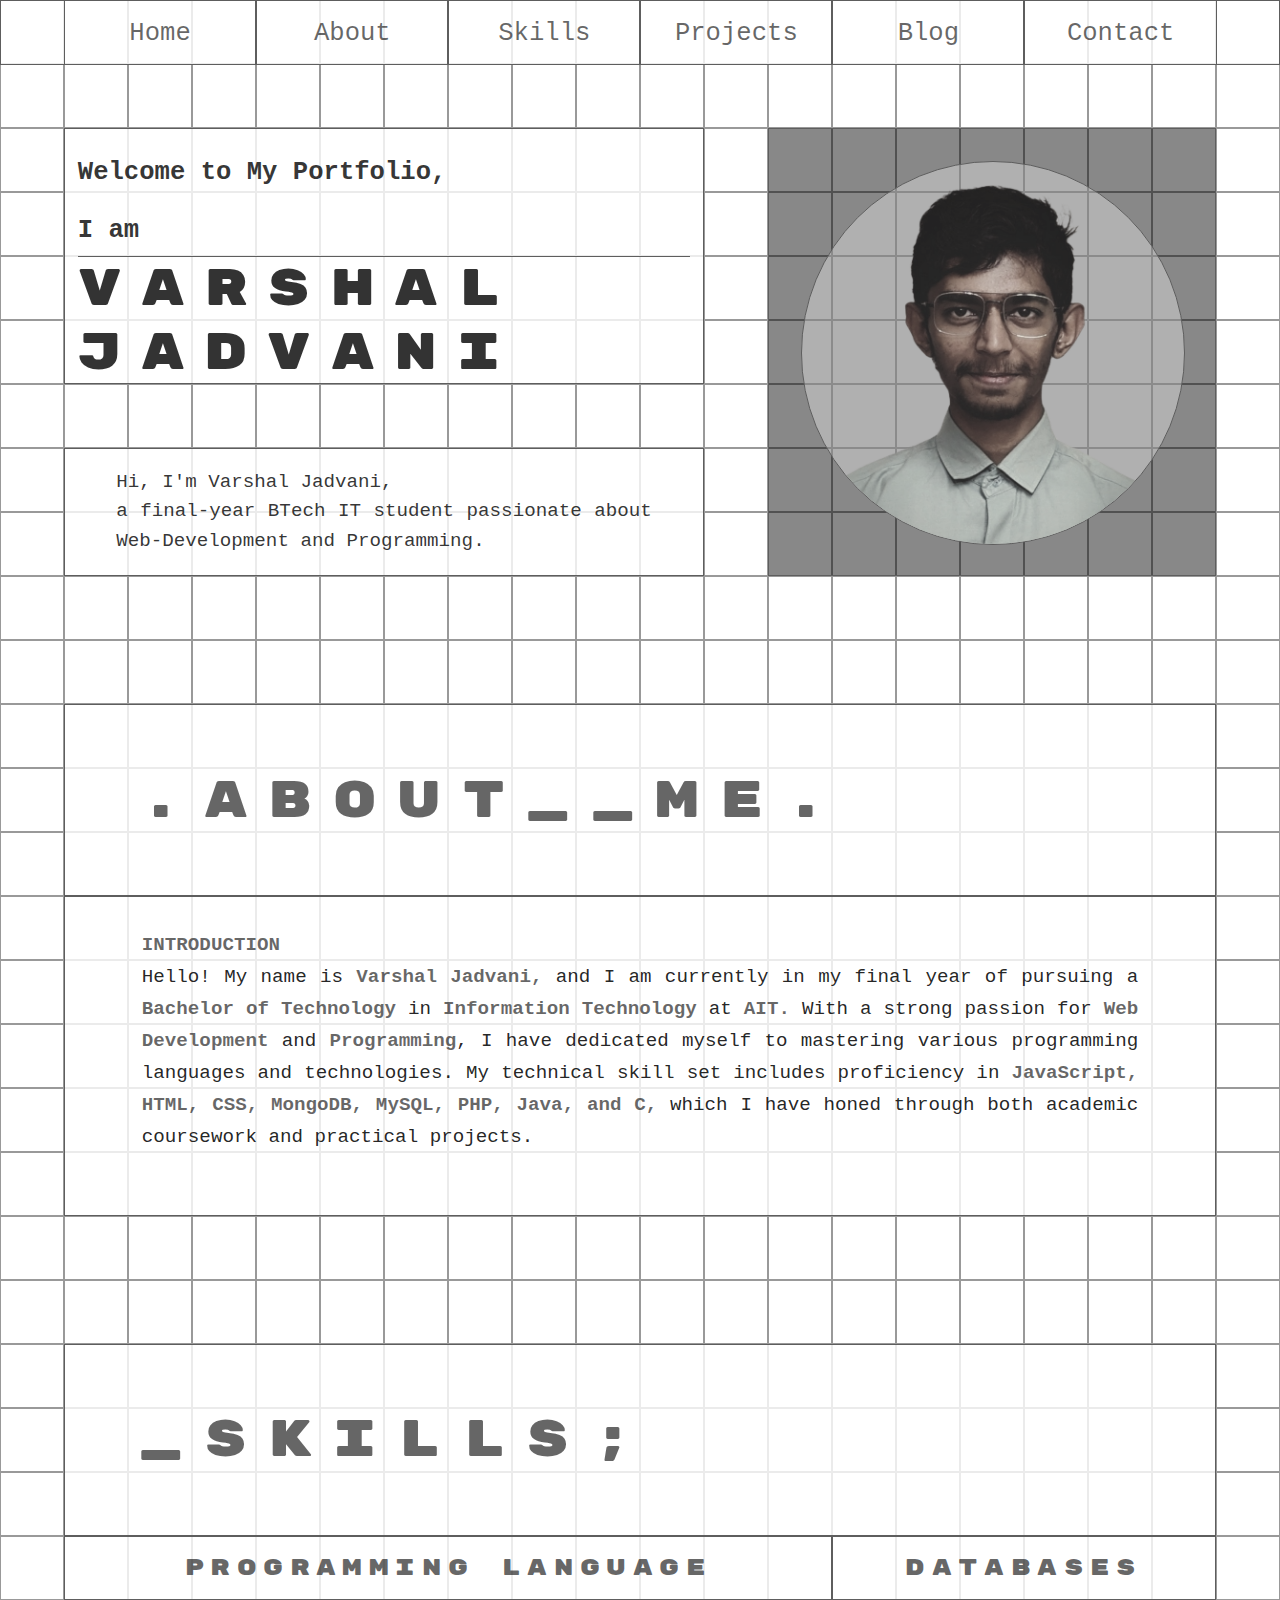
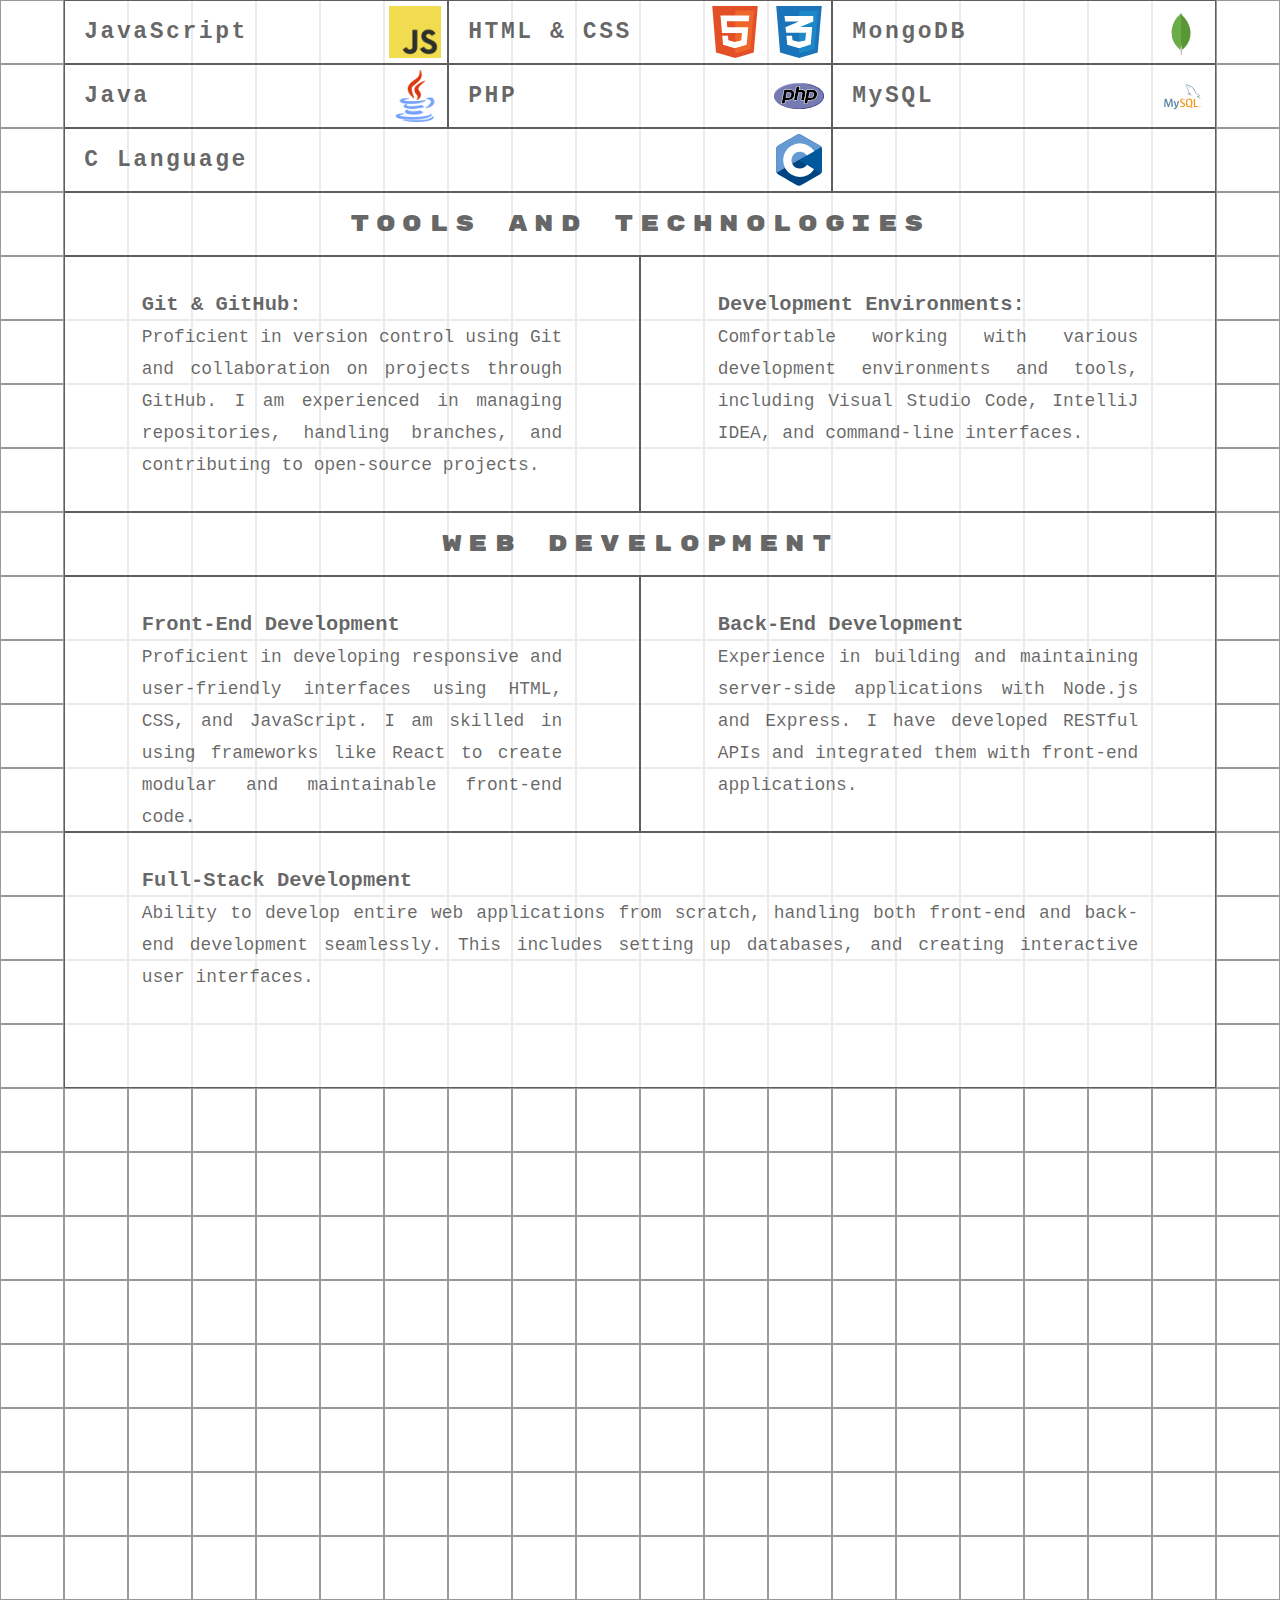
==== commit 2297b9ca: "skills logo updated or added" ====
--- a/index.html
+++ b/index.html
@@ -77,16 +77,16 @@
         <div class="skills_about">
             <div class="programming_lang" id="programming_lang">
                 <div class="lang_title"><p>programming language</p></div>
-                 <div class="lang_tile"><p>JavaScript</p></div>
-                 <div class="lang_tile"><p>HTML & CSS</p></div>
-                 <div class="lang_tile"><p>Java</p></div>
-                 <div class="lang_tile"><p>PHP</p></div>
-                 <div class="lang_tile"><p>C Language</p></div>
+                 <div class="lang_tile"><p>JavaScript</p><img src="icon/JavaScript.png" alt="js.logo"></div>
+                 <div class="lang_tile"><p>HTML & CSS</p><div class=""></div><img class="html_img" src="icon/html.svg" alt="html.logo"><img src="icon/css.svg" alt="css.logo"></div>
+                 <div class="lang_tile"><p>Java</p><img src="icon/java.png" alt="java.logo"></div>
+                 <div class="lang_tile"><p>PHP</p><img src="icon/php.svg" alt="php.logo"></div>
+                 <div class="lang_tile"><p>C Language</p><img src="icon/c.svg" alt="c.logo"></div>
             </div>
             <div class="database" id="database">
                 <div class="lang_title"><p>Databases</p></div>
-                 <div class="lang_tile"><p>MongoDB</p></div>
-                 <div class="lang_tile"><p>MySQL</p></div>
+                 <div class="lang_tile"><p>MongoDB</p><img src="icon/mongodb-icon.svg" alt="mongodb.logo"></div>
+                 <div class="lang_tile"><p>MySQL</p><img src="icon/mysql.svg" alt="mysql.logo"></div>
                  <div class="lang_tile"><p></p></div>
             </div>
             <div class="tools" id="tools">
--- a/styles.css
+++ b/styles.css
@@ -371,7 +371,8 @@
 .programming_lang .lang_tile{
     flex: 0 0 30vw;
     flex-grow: 1;
-    justify-content: start;
+    /* justify-content: start; */
+    justify-content: space-between;
     align-items: center;
     height: 5vw;
     width: 30vw;
@@ -387,7 +388,8 @@
 .database .lang_tile{
     flex: 0 0 30vw;
     flex-grow: 1;
-    justify-content: start;
+    /* justify-content: start; */
+    justify-content: space-between;
     align-items: center;
     height: 5vw;
     width: 25vw;
@@ -418,13 +420,14 @@
     background-color: #ffffffcc;
 }
 .web_dev .lang_tile{
-    flex: 0 0 30vw;
+    flex: 0 0 45vw;
+    flex-grow: 1;
     justify-content: center;
     align-items: flex-start;
     height: 20vw;
     width: 30vw;
     border: 0.1vw solid #5e5e5e;
-    border-bottom: 0.15vw solid #5e5e5e;
+    /* border-bottom: 0.15vw solid #5e5e5e; */
 }
 .programming_lang .lang_tile:nth-of-type(2){
     border-left: 0.15vw solid #5e5e5e;
@@ -441,6 +444,17 @@
     font-size: 1.8vw;
     letter-spacing: .2vw;
     color: #00000099;
+}
+.lang_tile img{
+    box-sizing: border-box;
+    height: 5vw;
+    width: 5vw;
+    border-right:none;
+    padding: .5vw;
+}
+.lang_tile > .html_img{
+    margin-right: 0;
+    margin-left: auto;
 }
 .lang_title p{
     font-size: 1.8vw;
@@ -449,10 +463,15 @@
     font-family: "Rubik Mono One", monospace;
     color: #00000099;
 }
-.programming_lang > .lang_tile:hover, .database > .lang_tile:hover{
+.database > .lang_tile:hover > p,.programming_lang > .lang_tile:hover > p{
+    color: #ffffffaa;
+    transition: all .2s;
+}
+.database > .lang_tile:hover,.programming_lang > .lang_tile:hover{
     cursor: pointer;
-    filter: invert();
-    transition: all .2s;
+    background-color: #000000cc;
+    backdrop-filter: invert();
+    transition: all .5s;
 }
 .database .lang_tile:nth-last-of-type(1){
     border: 0.1vw solid #5e5e5e;
@@ -487,18 +506,22 @@
     padding-top: 2.5vw;
 }
 .web_dev > .lang_tile > p{
-    font-size: 1.2vw;
-    line-height: 2vw;
+    font-size: 1.4vw;
+    line-height: 2.5vw;
     letter-spacing: normal;
-    padding: 0 2vw;
+    padding: 0 6vw;
     text-align: justify;
     font-weight: 500;
 }
 .web_dev > .lang_tile:nth-of-type(2){
     border-left: 0.15vw solid #5e5e5e;
 }
+.web_dev > .lang_tile:nth-last-of-type(2){
+    border-right: 0.15vw solid #5e5e5e;
+}
 .web_dev > .lang_tile:nth-last-of-type(1){
-    border-right: 0.15vw solid #5e5e5e;
+    border: 0.15vw solid #5e5e5e;
+    border-top: 0.1vw solid #5e5e5e;
 }
 .web_dev > .lang_tile >p b{
     font-size: 1.6vw;
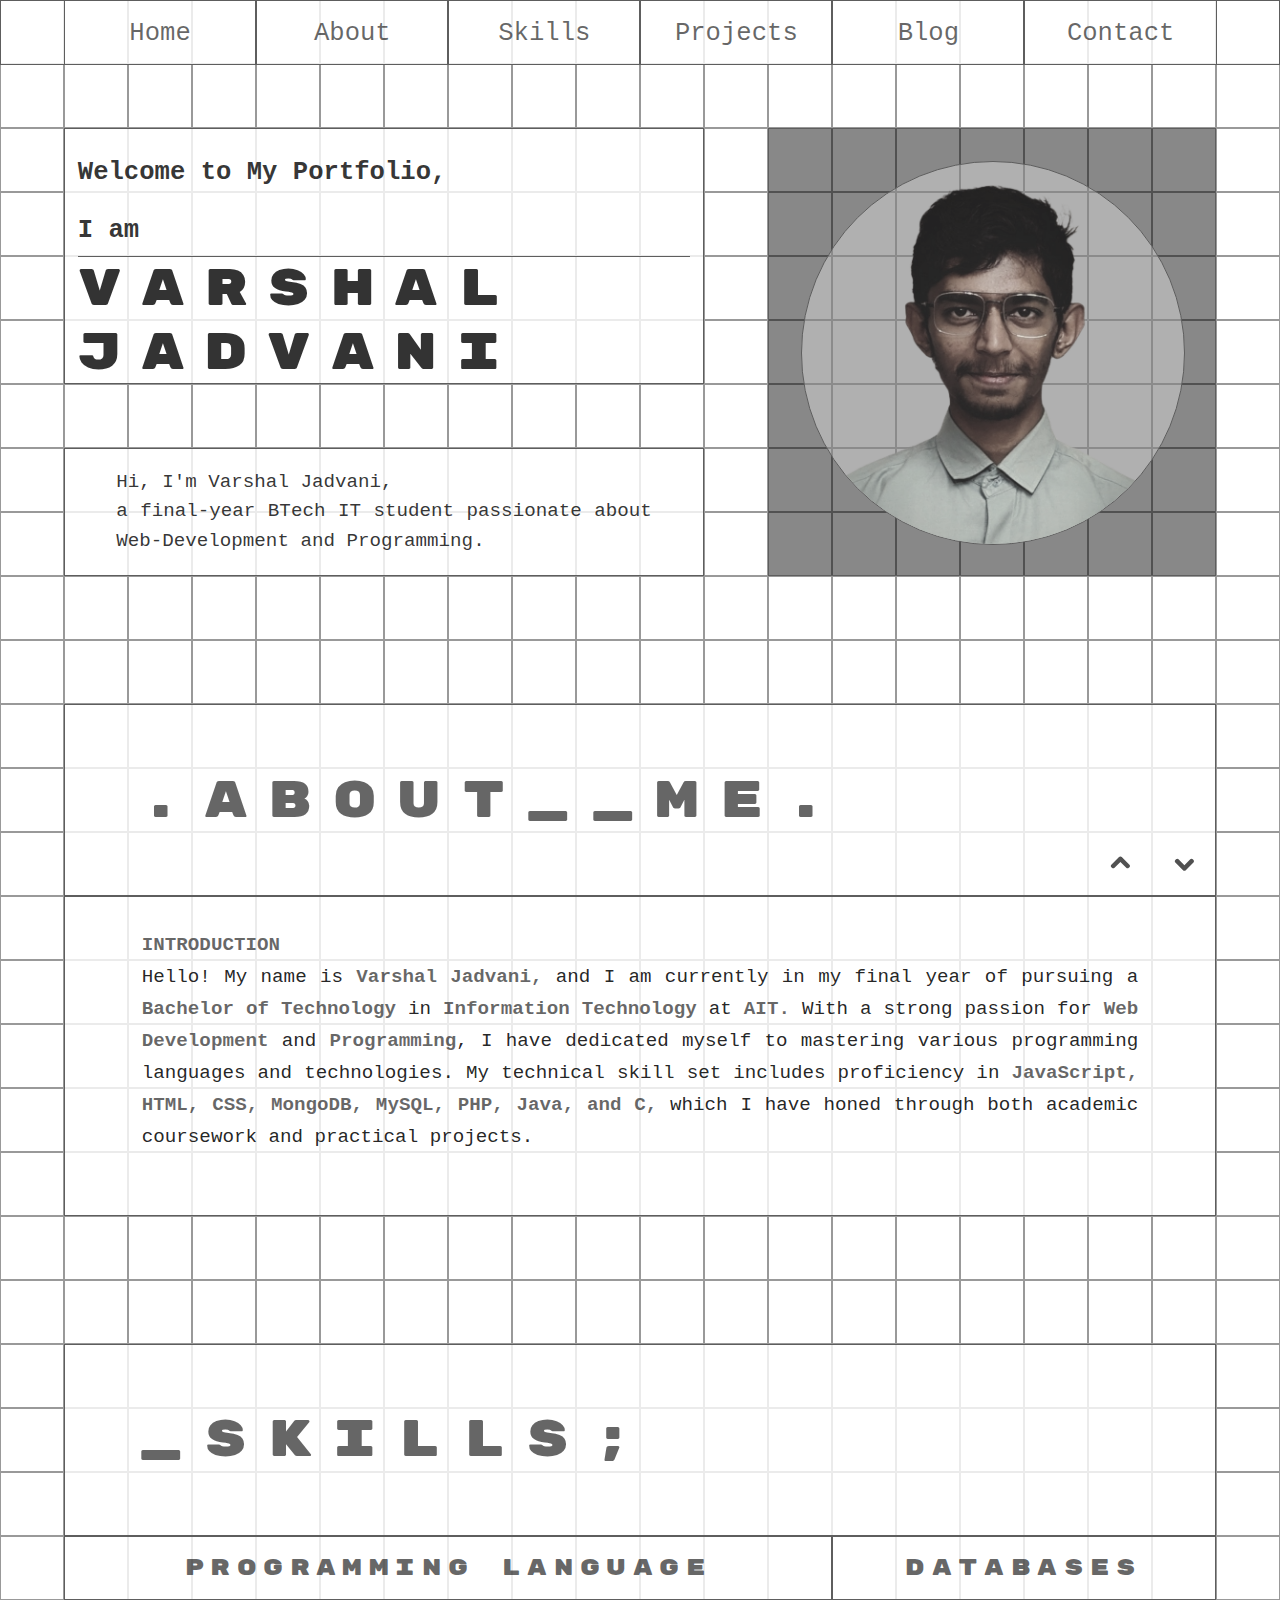
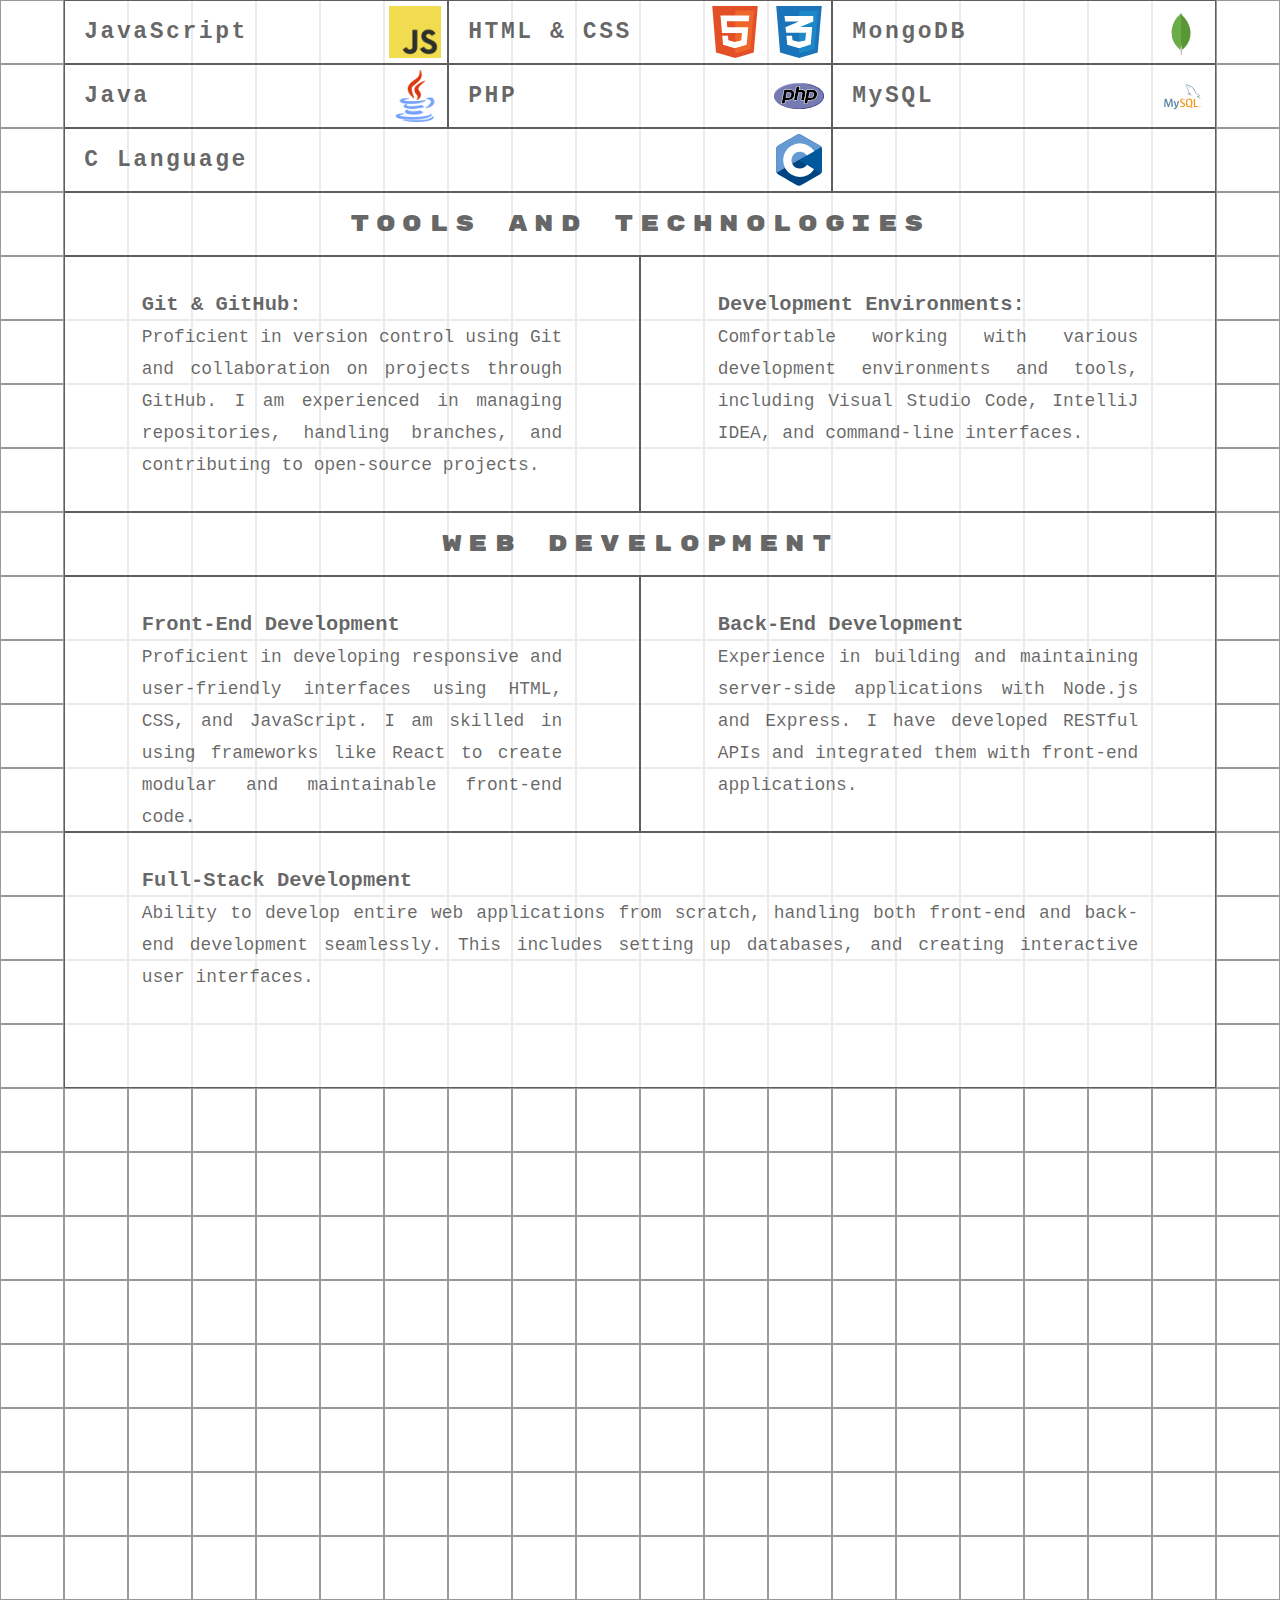
==== commit 34f7d829: "added arrow in about-section" ====
--- a/index.html
+++ b/index.html
@@ -69,6 +69,8 @@
                 </p>
             </div> -->
         </div>
+        <div onclick="ab_scroll('up')" class="about_arrow up_arrow"><img src="icon/up-arrow.svg" alt=""></div>
+        <div onclick="ab_scroll('down')" class="about_arrow down_arrow"><img src="icon/down-arrow.svg" alt=""></div>
     </section>
     <section class="skills_section" id="skills_section">
         <div class="skills">
--- a/styles.css
+++ b/styles.css
@@ -257,7 +257,6 @@
 .about_statement div{
     box-sizing: border-box;
     position: relative;
-    /* top: 5vw; */
     display: flex;
     align-items: start;
     height: 25vw;
@@ -284,6 +283,41 @@
 }
 .about_statement div:nth-of-type(3){
     padding-bottom: 2.5vw;
+}
+.about_section > .about_arrow {
+    position: absolute;
+    z-index: 1;
+    background-color: transparent;
+    display: flex;
+    justify-content: center;
+    align-items: center;
+    left: 85vw;
+    height: 5vw;
+    width: 5vw;
+    padding: 0;
+    transition: all .4s;
+    cursor: pointer;
+}
+.about_section > .about_arrow img{
+    scale: 80%;
+    height: 2.5vw;
+    width: 2.5vw;
+}
+.about_section > .up_arrow{
+    top: 15vw;
+    left: 80vw;
+}
+.about_section > .down_arrow{
+    top: 15vw;
+}
+.about_section > .about_arrow:hover img{
+    filter: invert();
+    scale: 100%;
+}
+.about_section > .about_arrow:hover{
+    background-color: #000044;
+    border-radius: 5vw;
+    scale: 80%;
 }
 /* .about_statement div:nth-of-type(4){
 } */
@@ -463,11 +497,11 @@
     font-family: "Rubik Mono One", monospace;
     color: #00000099;
 }
-.database > .lang_tile:hover > p,.programming_lang > .lang_tile:hover > p{
+.database > .lang_tile:hover > p, .programming_lang > .lang_tile:hover > p{
     color: #ffffffaa;
     transition: all .2s;
 }
-.database > .lang_tile:hover,.programming_lang > .lang_tile:hover{
+.database > .lang_tile:hover, .programming_lang > .lang_tile:hover{
     cursor: pointer;
     background-color: #000000cc;
     backdrop-filter: invert();
